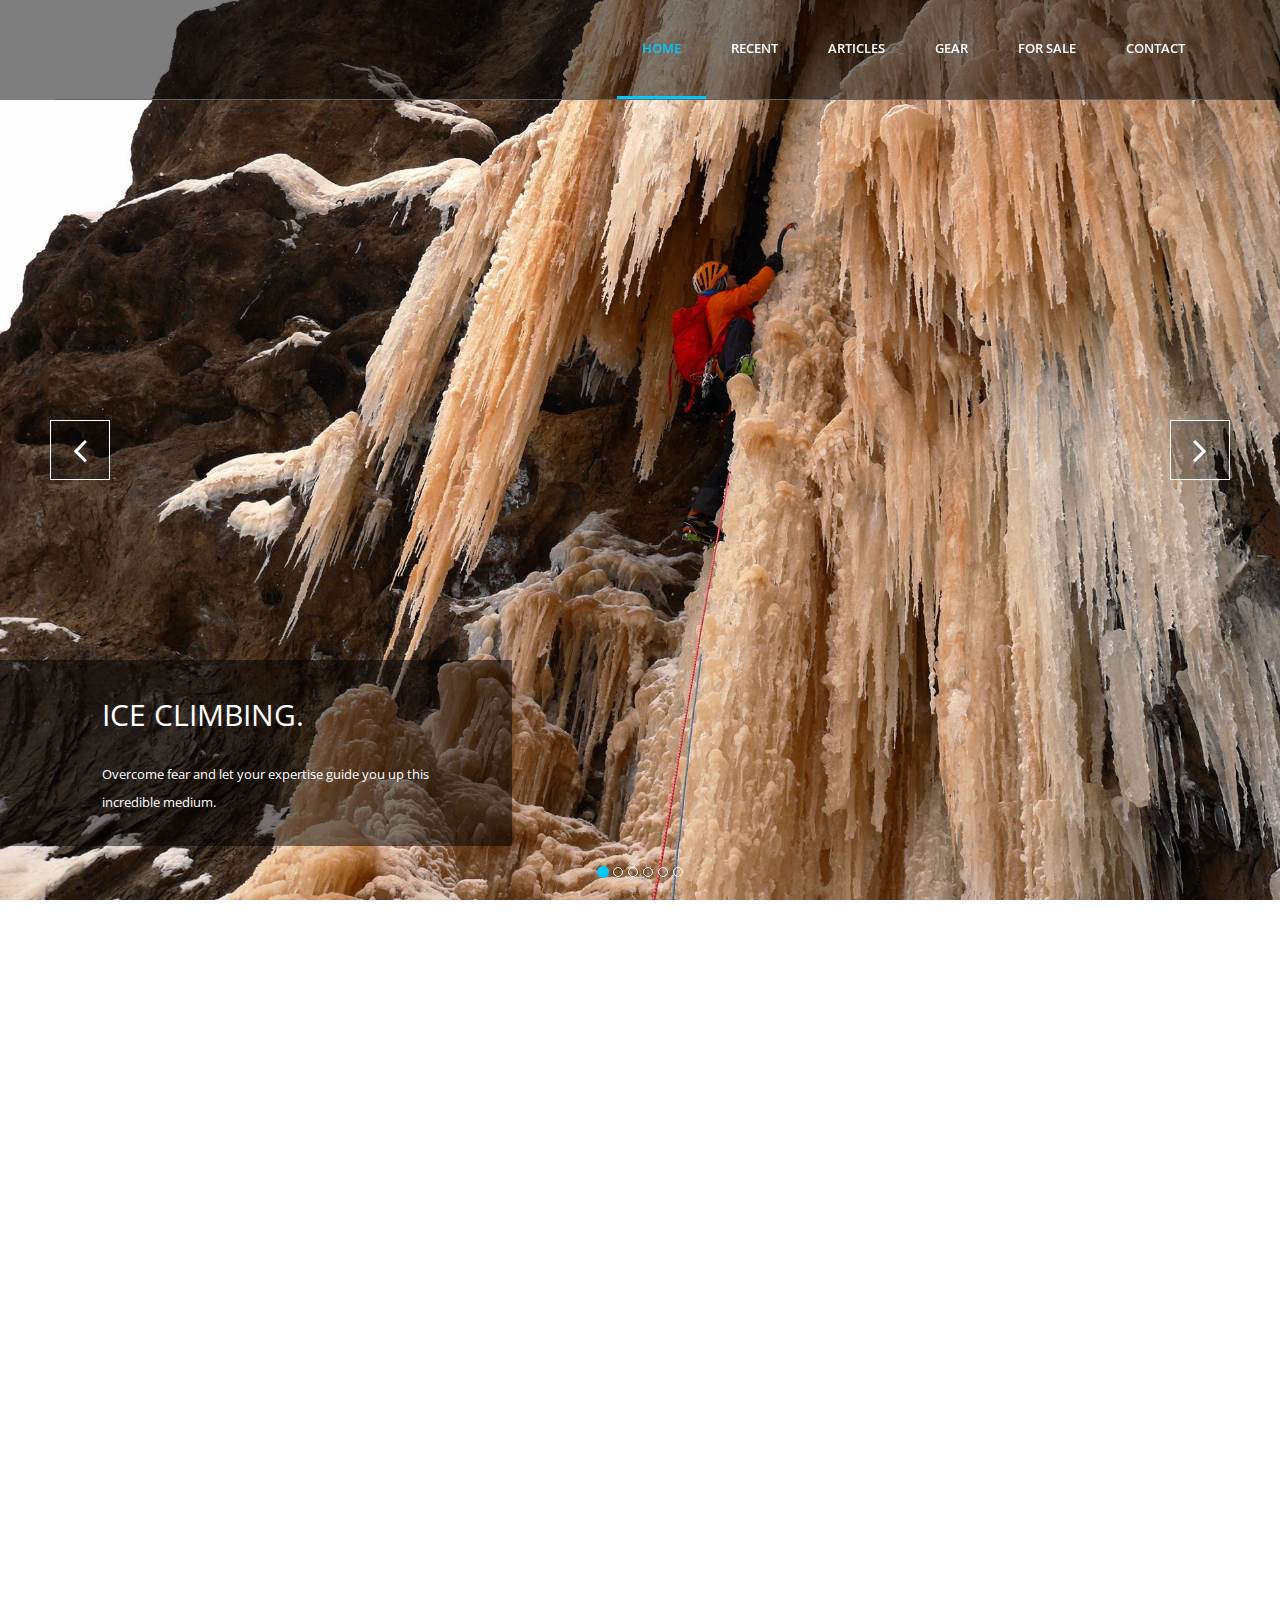
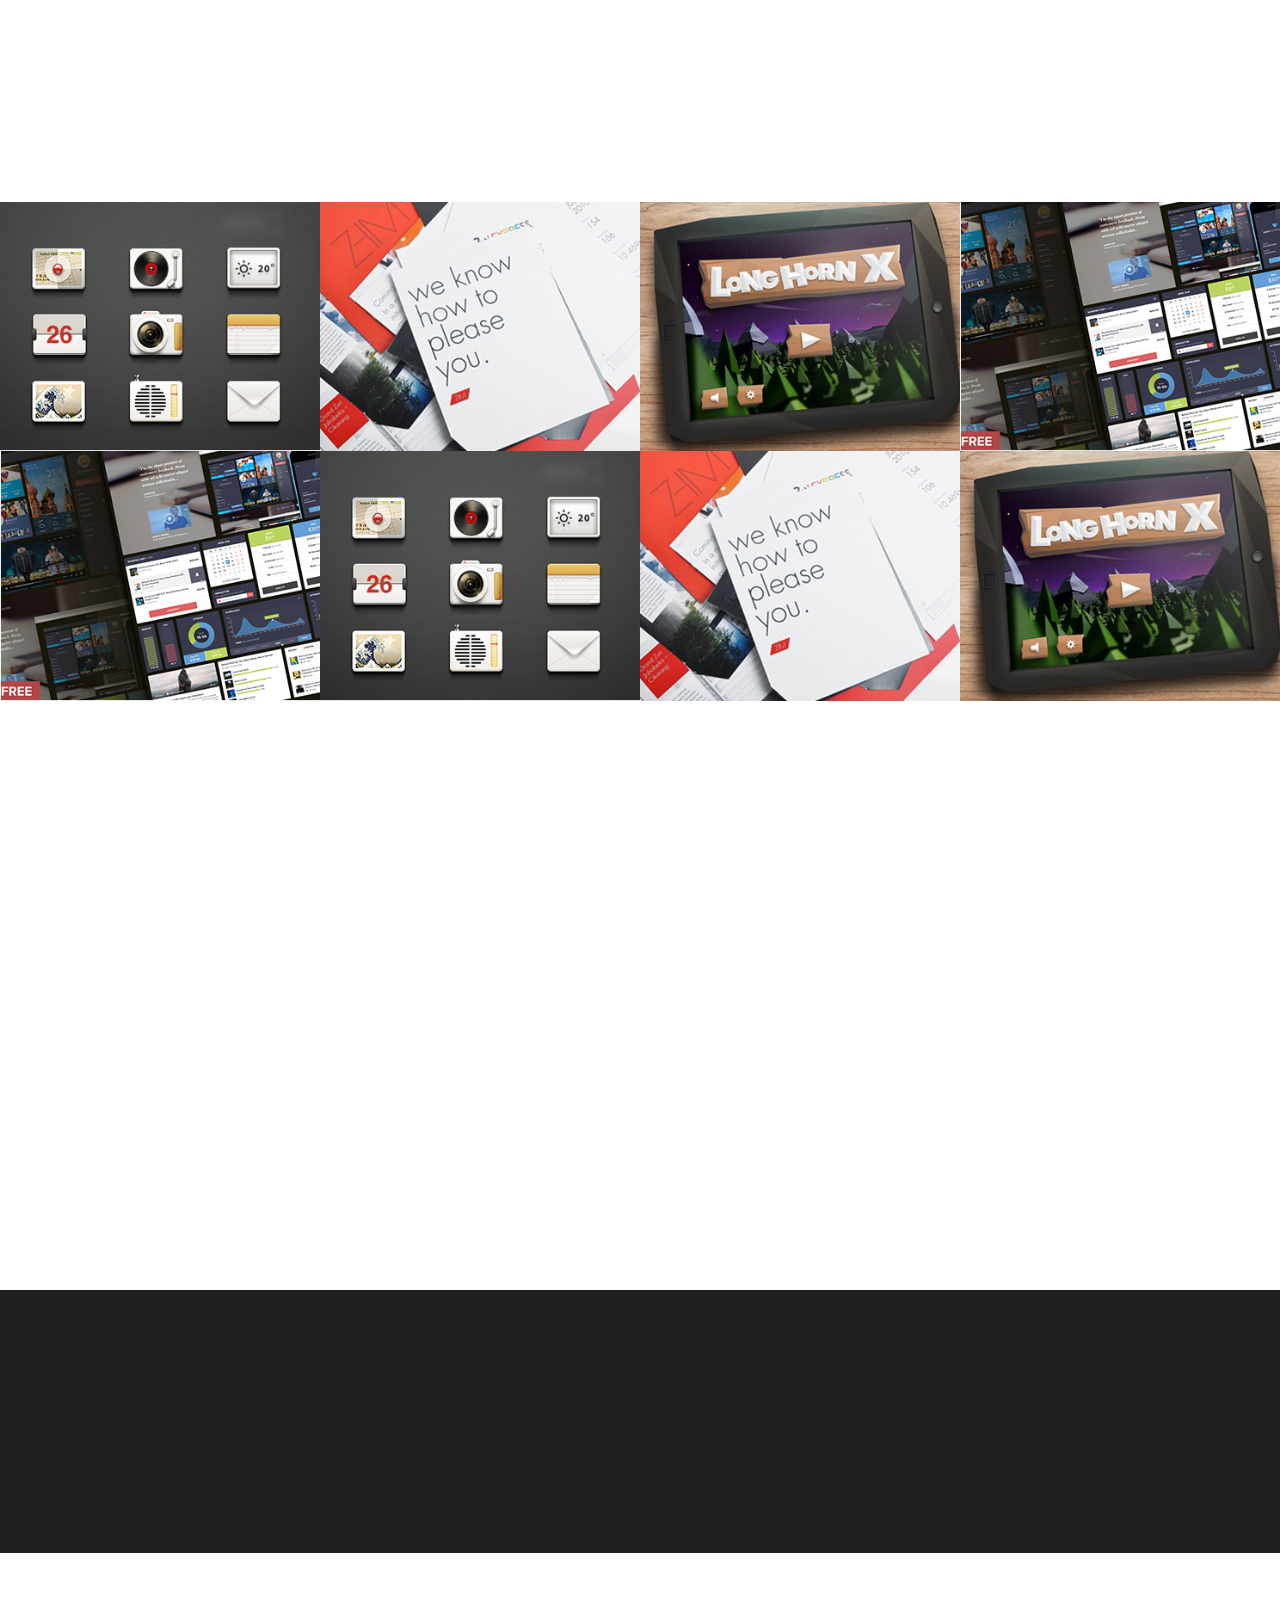
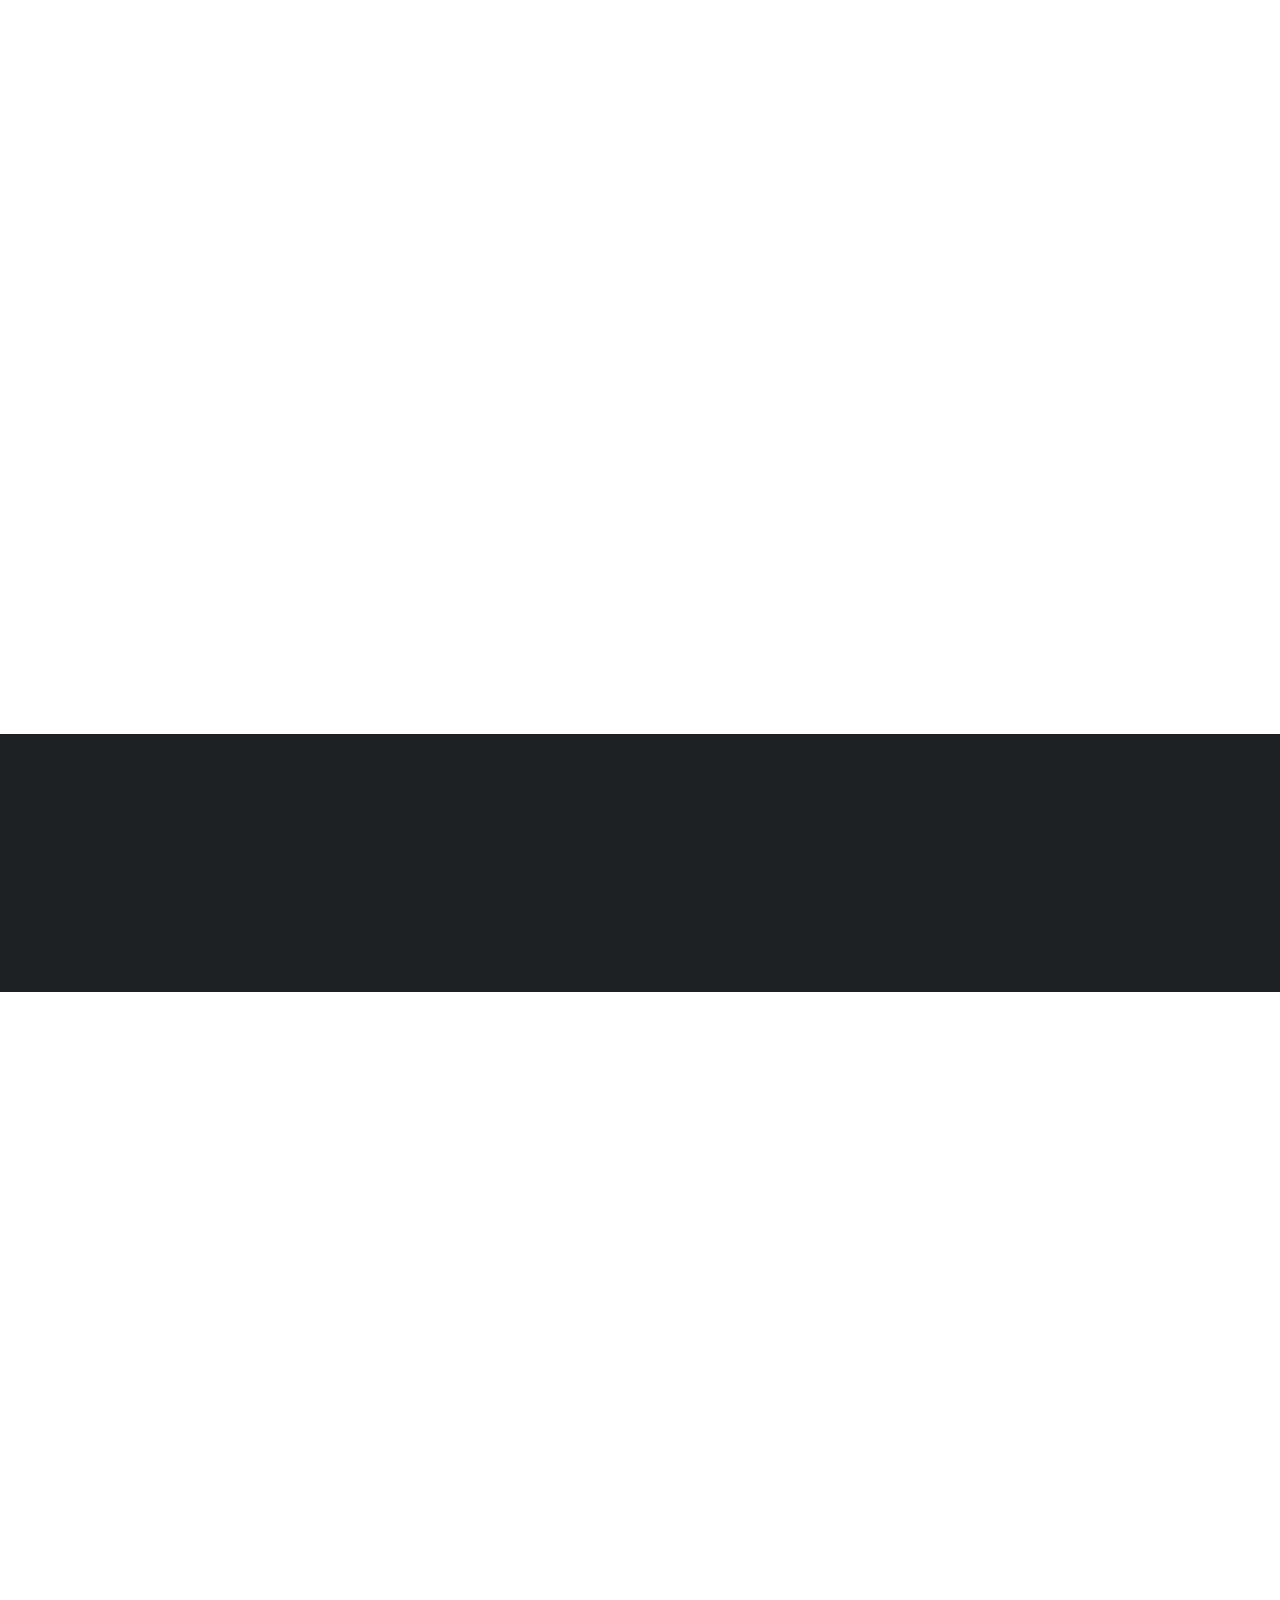
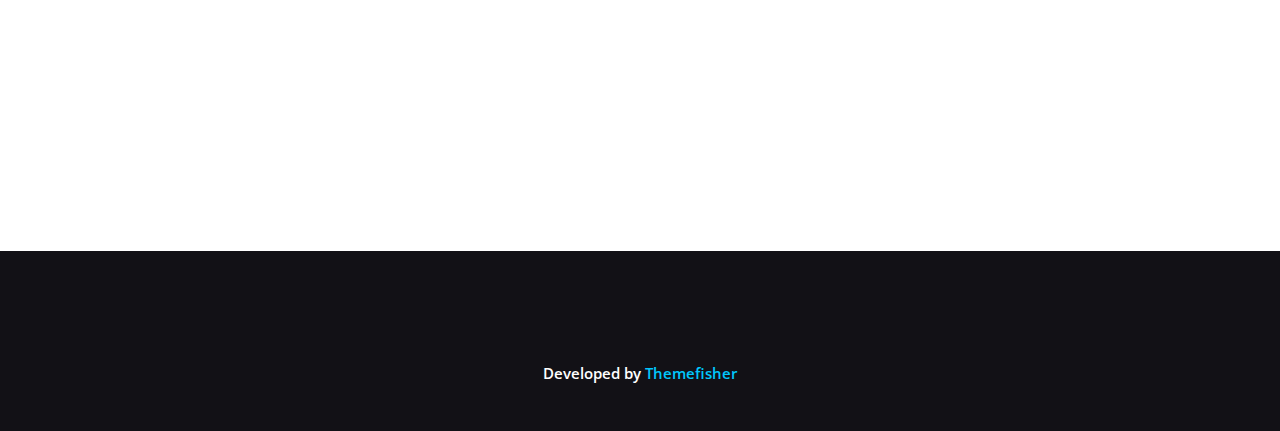
==== index.html @ 26f326ea "mountain range above about" ====
<!DOCTYPE html>
<!--[if lt IE 7]>      <html lang="en" class="no-js lt-ie9 lt-ie8 lt-ie7"> <![endif]-->
<!--[if IE 7]>         <html lang="en" class="no-js lt-ie9 lt-ie8"> <![endif]-->
<!--[if IE 8]>         <html lang="en" class="no-js lt-ie9"> <![endif]-->
<!--[if gt IE 8]><!--> <html lang="en" class="no-js"> <!--<![endif]-->
    <head>
        <!-- Mobile Specific Meta -->
        <meta name="viewport" content="width=device-width, initial-scale=1">
        <!-- Always force latest IE rendering engine -->
        <meta http-equiv="X-UA-Compatible" content="IE=edge">
        <!-- Meta Keyword -->
        <meta name="keywords" content="climbing, ice climbing, drytooling, dry tooling, canadian rockies, janowek, diebsofen, vail, cineplex, haffner, musashi, powerdab, white goods, iron goat, dziura, masson lees, eptigen, kandersteg">
        <!-- meta character set -->
        <meta charset="utf-8">

        <!-- Site Title -->
        <title>JJ</title>
        
        <!--
        Google Fonts
        ============================================= -->
        <link href="http://fonts.googleapis.com/css?family=Open+Sans:400,300,600,700" rel="stylesheet" type="text/css">
		
        <!--
        CSS
        ============================================= -->
        <!-- Fontawesome -->
        <link rel="stylesheet" href="css/font-awesome.min.css">
        <!-- Bootstrap -->
        <link rel="stylesheet" href="css/bootstrap.min.css">
        <!-- Fancybox -->
        <link rel="stylesheet" href="css/jquery.fancybox.css">
        <!-- owl carousel -->
        <link rel="stylesheet" href="css/owl.carousel.css">
        <!-- Animate -->
        <link rel="stylesheet" href="css/animate.css">
        <!-- Main Stylesheet -->
        <link rel="stylesheet" href="css/main.css">
        <!-- Main Responsive -->
        <link rel="stylesheet" href="css/responsive.css">
		
		
		<!-- Modernizer Script for old Browsers -->
        <script src="js/vendor/modernizr-2.6.2.min.js"></script>
		
    </head>
	
    <body>

        <!--
        Fixed Navigation
        ==================================== -->
        <header id="navigation" class="navbar-fixed-top">
            <div class="container">

                <div class="navbar-header">
                    <!-- responsive nav button -->
                    <button type="button" class="navbar-toggle" data-toggle="collapse" data-target=".navbar-collapse">
                        <span class="sr-only">Toggle navigation</span>
                        <span class="icon-bar"></span>
                        <span class="icon-bar"></span>
                        <span class="icon-bar"></span>
                    </button>
                    <!-- /responsive nav button -->

                    </div>

                    <!-- logo --> <!--
                    <h1 class="navbar-brand">
                        <a href="#body">
                    	    JJ's homepage
                        </a>
                    </h1>
                    -->
                    <!-- /logo -->

                    <!-- main nav -->
                    <nav class="collapse navigation navbar-collapse navbar-right" role="navigation">
                        <ul id="nav" class="nav navbar-nav">
                            <li class="current"><a href="#home">Home</a></li>
                            <li><a href="#service">Recent</a></li>
                            <li><a href="#portfolio">Articles</a></li>
                            <li><a href="#about">Gear</a></li>
                            <li><a href="#pricing">For sale</a></li>
                            <li><a href="#contact">Contact</a></li>
                        </ul>
                    </nav>
                    <!-- /main nav -->
                </div>

            </div>
        </header>
        <!--
        End Fixed Navigation
        ==================================== -->


        <!--
        Home Slider
        ==================================== -->
        <section id="home">     
            <div id="home-carousel" class="carousel slide" data-interval="false">
                <ol class="carousel-indicators">
                    <li data-target="#home-carousel" data-slide-to="0" class="active"></li>
                    <li data-target="#home-carousel" data-slide-to="1"></li>
                    <li data-target="#home-carousel" data-slide-to="2"></li>
                    <li data-target="#home-carousel" data-slide-to="3"></li>
                    <li data-target="#home-carousel" data-slide-to="4"></li>
                    <li data-target="#home-carousel" data-slide-to="5"></li>
                </ol>
                <!--/.carousel-indicators-->

                <div class="carousel-inner">
                    <div class="item active" style="background-image: url('img/slider/bg4.jpg')">
                         <div class="carousel-caption">
                            <div class="animated bounceInLeft">
                                <h2>ICE CLIMBING.</h2>
                                <p>Overcome fear and let your expertise guide you up this incredible medium.</p>
                            </div>
                        </div>
                    </div>
                    <div class="item" style="background-image: url('img/slider/bg5.jpg')">
                         <div class="carousel-caption">
                            <div class="animated bounceInLeft">
                                <h2>MIXED CLIMBING.</h2>
                                <p>When pure ice is not enough of a challenge.</p>
                            </div>
                        </div>
                    </div>
                    <div class="item"  style="background-image: url('img/slider/bg1.jpg')" >
                        <div class="carousel-caption">
                            <div class="animated bounceInLeft">
                                <h2>DRYTOOLING.</h2>
                                <p>Overcome physical weakness and climb your hardest.</p>
                            </div>
                        </div>
                    </div>
                    <div class="item" style="background-image: url('img/slider/bg6.jpg')">
                         <div class="carousel-caption">
                            <div class="animated bounceInLeft">
                                <h2>ALPINE.</h2>
                                <p>Overcome fatigue, go fast, go light.</p>
                            </div>
                        </div>
                    </div>
                    <div class="item" style="background-image: url('img/slider/bg2.jpg')">
                        <div class="carousel-caption">
                            <div class="animated bounceInLeft">
                                <h2>NEW ROUTES.</h2>
                                <p>Do what no one else has done before.</p>
                            </div>
                        </div>
                    </div>
                    <div class="item" style="background-image: url('img/slider/bg3.jpg')">
                         <div class="carousel-caption">
                            <div class="animated bounceInLeft">
                                <h2>FREE SOLO.</h2>
                                <p>Free your mind.</p>
                            </div>
                        </div>
                    </div>
                </div>
                <!--/.carousel-inner-->
                <nav id="nav-arrows" class="nav-arrows hidden-xs hidden-sm visible-md visible-lg">
                    <a class="sl-prev hidden-xs" href="#home-carousel" data-slide="prev">
                        <i class="fa fa-angle-left fa-3x"></i>
                    </a>
                    <a class="sl-next" href="#home-carousel" data-slide="next">
                        <i class="fa fa-angle-right fa-3x"></i>
                    </a>
                </nav>

            </div>
        </section>
        <!--
        End #home Slider
        ========================== -->

        
        <!--
        #service
        ========================== -->
        <section id="service">
            <div class="container">
                <div class="row">
                    <div class="col-md-12">
                        <div class="section-title text-center wow fadeInDown">
                            <h2>Recent Updates</h2>
                        </div>
                    </div>
                </div>
                <div class="row">

                    <div class="col-md-6 col-sm-12 wow fadeInLeft">
                        <div class="media">
                            <a href="#" class="pull-left">
                                <img src="img/icons/icon-biner.png" class="media-object" alt="Biner">
                            </a>
                            <div class="media-body">
                                <h3>This page has just been created!</h3>
                                <p>Expect more articles and photos shortly!</p>
                            </div>
                        </div>

                    </div>

                    <div class="col-md-6 col-sm-12 wow fadeInRight" data-wow-delay="0.2s">
                        <div class="media">
                            <a href="#" class="pull-left">
                                <img src="img/icons/icon-offvert.png" alt="Climber">
                            </a>
                            <div class="media-body">
                                <h3>Some other important news</h3>
                                <p>Curabitur arcu erat, accumsan id imperdiet et, porttitor at sem. Mauris blandit aliquet elit, eget tincidunt nibh pulvinar a. Curabitur aliquet quam.</p>
                            </div>
                        </div>
                    </div>

                </div> <!-- end .row -->
            </div> <!-- end .container -->
        </section>
        <!--
        End #service
        ========================== -->

        <!--
        #Portfolio
        ========================== -->
        
        <section id="portfolio">

            <div class="section-title text-center wow fadeInDown">
                <h2>Articles</h2>
                <p>This is my slowly growing article base. Check it out again in a couple of years, it's gonna be awesome!</p>
            </div>
            
            <nav class="project-filter clearfix text-center wow fadeInLeft"  data-wow-delay="0.5s">
                <ul class="list-inline">
                    <li><a href="javascript:;" class="filter" data-filter="all">All</a></li>
                    <li><a href="javascript:;" class="filter" data-filter=".ascents">Ascents</a></li>
                    <li><a href="javascript:;" class="filter" data-filter=".gear">Gear</a></li>
                    <li><a href="javascript:;" class="filter" data-filter=".edu">Educational</a></li>
                    <li><a href="javascript:;" class="filter" data-filter=".other">Other</a></li>
                </ul>
            </nav>

            <div id="projects" class="clearfix">

                <figure class="mix portfolio-item app">
                    <img class="img-responsive" src="img/portfolio/portfolio-1.jpg" alt="Portfolio Item">
                    <a href="img/portfolio/portfolio-1.jpg" title="Title One" rel="portfolio" class="fancybox"><span class="plus"></span></a>
                    <figcaption class="mask">
                        <h3>Awesome Image</h3>
                        <span>Photography</span>
                    </figcaption>
                </figure>

                <figure class="mix portfolio-item photography">
                    <img class="img-responsive" src="img/portfolio/portfolio-2.jpg" alt="Portfolio Item">
                    <a href="img/portfolio/portfolio-2.jpg" title="Title Two" rel="portfolio" class="fancybox"><span class="plus"></span></a>
                    <figcaption class="mask">
                        <h3>Awesome Image</h3>
                        <span>Photography</span>
                    </figcaption>
                </figure>

                <figure class="mix portfolio-item web">
                    <img class="img-responsive" src="img/portfolio/portfolio-3.jpg" alt="Portfolio Item">
                    <a href="img/portfolio/portfolio-3.jpg" title="Title Three" rel="portfolio" class="fancybox"><span class="plus"></span></a>
                    <figcaption class="mask">
                        <h3>Awesome Image</h3>
                        <span>Photography</span>
                    </figcaption>
                </figure>

                <figure class="mix portfolio-item print">
                    <img class="img-responsive" src="img/portfolio/portfolio-4.jpg" alt="Portfolio Item">
                    <a href="img/portfolio/portfolio-4.jpg" title="Title Four" rel="portfolio" class="fancybox"><span class="plus"></span></a>
                    <figcaption class="mask">
                        <h3>Awesome Image</h3>
                        <span>Photography</span>
                    </figcaption>
                </figure>

                <figure class="mix portfolio-item app">
                    <img class="img-responsive" src="img/portfolio/portfolio-4.jpg" alt="Portfolio Item">
                    <a href="img/portfolio/portfolio-4.jpg" title="Title Five" rel="portfolio" class="fancybox"><span class="plus"></span></a>
                    <figcaption class="mask">
                        <h3>Awesome Image</h3>
                        <span>Photography</span>
                    </figcaption>
                </figure>

                <figure class="mix portfolio-item photography">
                    <img class="img-responsive" src="img/portfolio/portfolio-1.jpg" alt="Portfolio Item">
                    <a href="img/portfolio/portfolio-1.jpg" title="Title Six" rel="portfolio" class="fancybox"><span class="plus"></span></a>
                    <figcaption class="mask">
                        <h3>Awesome Image</h3>
                        <span>Photography</span>
                    </figcaption>
                </figure>

                <figure class="mix portfolio-item web app">
                    <img class="img-responsive" src="img/portfolio/portfolio-2.jpg" alt="Portfolio Item">
                    <a href="img/portfolio/portfolio-2.jpg" title="Title Seven" rel="portfolio" class="fancybox"><span class="plus"></span></a>
                    <figcaption class="mask">
                        <h3>Awesome Image</h3>
                        <span>Photography</span>
                    </figcaption>
                </figure>

                <figure class="mix portfolio-item print web">
                    <img class="img-responsive" src="img/portfolio/portfolio-3.jpg" alt="Portfolio Item">
                    <a href="img/portfolio/portfolio-3.jpg" title="Title Eight" rel="portfolio" class="fancybox"><span class="plus"></span></a>
                    <figcaption class="mask">
                        <h3>Awesome Image</h3>
                        <span>Photography</span>
                    </figcaption>
                </figure>

            </div> <!-- end #projects -->

        </section>
        <!--
        End #Portfolio
        ========================== -->

        <!--
        #about
        ========================== -->
        <section id="about">
            <div class="container">
                <div class="row">

                    <div class="section-title text-center wow fadeInUp">
                        <h2>About Me</h2>
                        <p>This is some text about how awesome I am. </p>
                    </div>
                    
                    <div class="about-us text-center wow fadeInDown">
                        <img src="img/about.png" alt="About Us" class="img-responsive">
                    </div>
                </div>
            </div>
        </section>
        <!--
        End #about
        ========================== -->

        <!--
        #quotes
        ========================== -->
        <section id="quotes">
            <div class="container">
                <div class="row wow zoomIn">
                    <div class="col-lg-12">
                        <div class="call-to-action text-center">
                            <p>“This is some very smart quote, very smart quote.”</p>
                            <span>Donald Trump</span>
                        </div>
                    </div>
                </div>
            </div>
        </section>
        <!--
        End #quotes
        ========================== -->

        <!--
        #pricing
        ========================== -->
        <section id="pricing">
            <div class="container">
                <div class="row">

                    <div class="section-title text-center wow fadeInUp">
                        <h2>For sale</h2>    
                        <p>A bunch of climbing gear I might want to get rid of.</p>
                    </div>

                    <div class="col-md-3 col-sm-6 col-xs-12 wow fadeInUp">
                        <div class="pricing-table text-center">
                            <div class="price">
                                <span class="plan">Grivel Quantum RAce</span>
                                <span class="value"><small>$</small><strong>300</strong></span>
                            </div>
                            <ul class="text-center">
                                <li>Not a bad tool at all</li>
                            </ul>
                            <a href="#" class="btn btn-price">Buy Now</a>
                        </div>
                    </div>

                    <div class="col-md-3 col-sm-6 col-xs-12 wow fadeInUp" data-wow-delay="0.3s">
                        <div class="pricing-table text-center">
                            <div class="price">
                                <span class="plan">TLT 5</span>
                                <span class="value"><small>$</small><strong>200</strong></span>
                            </div>
                            <ul class="text-center">
                                <li>Quite bad actually, but almost new</li>
                            </ul>
                            <a href="#" class="btn btn-price">Buy Now</a>
                        </div>
                    </div>

                    <div class="col-md-3 col-sm-6 col-xs-12 wow fadeInUp" data-wow-delay="0.6s">
                        <div class="pricing-table text-center">
                            <div class="price">
                                <span class="plan">Old Scarpa fruitboots</span>
                                <span class="value"><small>$</small><strong>250</strong></span>
                            </div>
                            <ul class="text-center">
                                <li>With Grivel Crampons</li>
                                <li>Good as new!</li>
                            </ul>
                            <a href="#" class="btn btn-price">Buy Now</a>
                        </div>
                    </div>

                    <div class="col-md-3 col-sm-6 col-xs-12 wow fadeInUp" data-wow-delay="0.9s">
                        <div class="pricing-table text-center">
                            <div class="price">
                                <span class="plan">Arcteryx Gamma MX</span>
                                <span class="value"><small>$</small><strong>150</strong></span>
                            </div>
                            <ul class="text-center">
                                <li>Green</li>
                                <li>Durable</li>
                            </ul>
                            <a href="#" class="btn btn-price">Buy Now</a>
                        </div>
                    </div>
                </div>
            </div>
        </section>
        <!--
        End #pricing
        ========================== -->


        <!--
        #subscribe
        ========================== -->
        <section id="subscribe">
            <div class="container">
                <div class="row">

                    <div class="col-md-7 wow fadeInLeft">
                        <form action="#" method="post" class="subscription-form">
                            <i class="fa fa-envelope-o fa-lg"></i>
                            <input type="email" name="subscribe" class="subscribe" placeholder="YOUR MAIL" required="">
                            <input type="submit" value="SUBSCRIBE" id="mail-submit">
                        </form>
                    </div>

                    <div class="col-md-4 text-left wow fadeInRight">
                        <p>Click this button and you'll receive spam until the end of your life.</p>
                    </div>
                </div>
            </div>
        </section>
        <!--
        End #subscribe
        ========================== -->


        <!--
        #contact
        ========================== -->
        <section id="contact">
            <div class="container">
                <div class="row">

                    <div class="section-title text-center wow fadeInDown">
                        <h2>Contact Me</h2>
                        <p>No idea why you'd want to do that.</p>
                    </div>
                    
                    <div class="col-md-8 col-sm-9 wow fadeInLeft">
                        <div class="contact-form clearfix">
                            <form action="index.html" method="post">
                                <div class="input-field">
                                    <input type="text" class="form-control" name="name" placeholder="Your Name" required="">
                                </div>
                                <div class="input-field">
                                    <input type="email" class="form-control" name="email" placeholder="Your Email" required="">
                                </div>
                                <div class="input-field message">
                                    <textarea name="message" class="form-control" placeholder="Your Message" required=""></textarea>
                                </div>
                                <input type="submit" class="btn btn-blue pull-right" value="SEND MESSAGE" id="msg-submit">
                            </form>
                        </div> <!-- end .contact-form -->
                    </div> <!-- .col-md-8 -->

                    <div class="col-md-4 col-sm-3 wow fadeInRight">
                        <div class="contact-details">
                            <span>GET IN TOUCH</span>
                            <p>+00 123.456.789 <br> <br> +00 123.456.789</p>
                        </div> <!-- end .contact-details -->

                        <div class="contact-details">
                            <span>GET IN TOUCH</span>
                            <p>+00 123.456.789 <br> <br> +00 123.456.789</p>
                        </div> <!-- end .contact-details -->
                    </div> <!-- .col-md-4 -->

                </div>
            </div>
        </section>
        <!--
        End #contact
        ========================== -->

        <!--
        #footer
        ========================== -->
        <footer id="footer" class="text-center">
            <div class="container">
                <div class="row">
                    <div class="col-lg-12">
                        <div class="copyright">
                            <p>Developed by <a target="_blank" href="http://www.themefisher.com">Themefisher</a></p>
                        </div>

                    </div>
                </div>
            </div>
        </footer>
        <!--
        End #footer
        ========================== -->


        <!--
        JavaScripts
        ========================== -->
        
        <!-- main jQuery -->
        <script src="js/vendor/jquery-1.11.1.min.js"></script>
        <!-- Bootstrap -->
        <script src="js/bootstrap.min.js"></script>
        <!-- jquery.nav -->
        <script src="js/jquery.nav.js"></script>
        <!-- Portfolio Filtering -->
        <script src="js/jquery.mixitup.min.js"></script>
        <!-- Fancybox -->
        <script src="js/jquery.fancybox.pack.js"></script>
        <!-- Parallax sections -->
        <script src="js/jquery.parallax-1.1.3.js"></script>
        <!-- jQuery Appear -->
        <script src="js/jquery.appear.js"></script>
        <!-- countTo -->
        <script src="js/jquery-countTo.js"></script>
        <!-- owl carousel -->
        <script src="js/owl.carousel.min.js"></script>
        <!-- WOW script -->
        <script src="js/wow.min.js"></script>
        <!-- theme custom scripts -->
        <script src="js/main.js"></script>
    </body>
</html>
---- css/main.css ----
/******************************************************************
Theme Name  : Kasper One Page Bootstrap 3 HTML5 Template
Theme URI   : http://demo.morsheds.com/html/kasper/
Author URI  : http://www.morsheds.com
Version     : 1.0
License     : GPL
******************************************************************/

/* =================================== */
/*	Basic Style 
/* =================================== */

body {
    background-color: #fff;
    font-family: 'Open Sans', sans-serif;
    line-height: 1;
	font-size: 13px;
    color: #a8a8a8;
}

ol, ul {
    margin: 0;
    padding: 0;
    list-style: none;
}

figure, p {
    margin: 0;
}

a {
    -webkit-transition: all .3s ease-in 0s;
       -moz-transition: all .3s ease-in 0s;
        -ms-transition: all .3s ease-in 0s;
         -o-transition: all .3s ease-in 0s;
            transition: all .3s ease-in 0s;
}

iframe {
    border: 0;
}

a, a:focus, a:hover {
    text-decoration: none;
    outline: 0;
}

a:focus, a:hover {
    color: inherit;
}

h1, h2, h3,
h4, h5, h6 {
    font-family: 'Open Sans', sans-serif;
	font-weight: normal;
	margin: 0;
}

.clear:before,
.clear:after {
    content: " ";
    display: table;
}
 
.clear:after {
   clear: both;
}
 
.clear {
   *zoom: 1;
}

body > section {
    padding: 100px 0;
}

.section-title {
  margin: 0 auto 85px;
  width: 420px;
}

.section-title h2 {
  color: #1f2021;
  font-size: 30px;
  position: relative;
  margin-bottom: 25px;
  padding-bottom: 27px;
  text-transform: uppercase;
}

.section-title h2:before {
  border-bottom: 1px solid #1f2021;
  bottom: 0;
  content: "";
  left: 50%;
  margin-left: -50px;
  position: absolute;
  width: 100px;
}

.section-title h2:after {
background: none repeat scroll 0 0 #fff;
border: 1px solid #1F2021;
border-radius: 25px;
bottom: -6px;
content: "";
height: 11px;
left: 50%;
margin-left: -5.5px;
position: absolute;
width: 11px;
}

.section-title p {
    line-height: 25px;
    font-weight: 300;
    font-size: 13px;
}

.btn {
    border-radius: 0;
}

.btn:hover,
.btn:focus {
    outline: 0;
}

.btn-blue {
  background-color: #00c7fc;
  color: #fff;
  font-size: 16px;
  line-height: 24px;
  padding: 10px 35px;
}

.kill-margin {
    margin: 0 !important;
}

/*************************
*******Navigation******
**************************/
.navbar-fixed-top {
    background-color: rgba(0,0,0,0.5);
}

#navigation,
.navbar-brand,
.navbar-toggle,
.navbar-nav > li > a,
.search-form > #search-sub {
  -webkit-transition: all 0.6s ease;
     -moz-transition: all 0.6s ease;
      -ms-transition: all 0.6s ease;
       -o-transition: all 0.6s ease;
          transition: all 0.6s ease;
}

.animated-nav .navbar-brand {
  padding: 15px 0;
}

.animated-nav .navigation .navbar-nav > li > a {
  padding: 23px 25px;
}

#navigation > .container {
  border-bottom: 1px solid #636364;
}

.animated-nav#navigation > .container {
  border-bottom: none;
}

.navbar-brand {
  height: inherit;
  padding: 30px 0;
}

.navbar-brand a {
  display: block;
}

.navigation .navbar-nav > li > a {
  color: #fff;
  font-size: 13px;
  font-weight: 600;
  padding: 38px 25px;
  text-transform: uppercase;
}

.navigation .navbar-nav > li.current > a {
  color: #00C7FC;
  border-bottom: 3px solid #00C7FC;
}

.animated-nav .navigation .navbar-nav > li.current > a {
  color: #fff;
  border-bottom: 1px solid #fff;
}

.navigation .navbar-nav > li > a:focus,
.navigation .navbar-nav > li > a:hover {
  background-color: #000; 
}

.search-form {
  position: relative;
}

.search-form > #search {
  width: 100%;
}

.search-form > #search {
  background-color: transparent;
  height: 40px;
    border: 0 ;
  margin-top: 28px;
  width: 100%;
}

.search-form > #search-sub {
  background: url("../img/icons/search.png") no-repeat scroll 0 0 transparent;
  border: 0 ;
  bottom: 11px;
  height: 15px;
  position: absolute;
  right: 8px;
  padding: 0;
  text-indent: -9999em;
  width: 15px;
}

.animated-nav .search-form > #search-sub {
    bottom: 22px;
}

/*************************
*******Main Slider******
**************************/


#home{
  padding: 0;
  overflow: hidden;
}

#home-carousel .carousel-inner .item {
  background-size:cover;
}

#home-carousel .slider-content {
  height: 100%;
}

#home-carousel .carousel-caption {
  left: 0;
  top: 0;
  z-index: 11;
  text-align: left;
}

.carousel-caption > div {
/*  background-color: rgba(10,61,78,0.8);*/
  background-color: rgba(0,0,0,0.5);
  padding: 30px 40px 30px 10%;
  position: absolute;
  top: 75%;
  width: 50%;
}

#home-carousel .carousel-inner h2 {
  color: #ffffff;
  font-size: 30px;
  line-height: 50px;
  margin-bottom: 20px;
  text-shadow: none;
  text-transform: uppercase;
}

#home-carousel .carousel-inner p {
  color: #FFFFFF;
  line-height: 28px;
  font-size: 13px;
  margin-top: 0;
  text-shadow:none;
}

#nav-arrows > a {
  border: 1px solid #fff;
  color: #fff;
  background-color: rgba(0,0,0,0.2);
  display: block;
  height: 60px;
  line-height: 76px;
  position: absolute;
  text-align: center;
  top: 50%;
  width: 60px;
  z-index: 20;
  margin-top: -30px;

    -webkit-transition: all 0.3s ease 0s;
       -moz-transition: all 0.3s ease 0s;
        -ms-transition: all 0.3s ease 0s;
         -o-transition: all 0.3s ease 0s;
            transition: all 0.3s ease 0s;
}

#nav-arrows > a.sl-prev {
    left: 50px;
}

#nav-arrows > a:hover {
    background-color: rgba(0,0,0,0.7);
    border-color: #FFFFFF;
}

#nav-arrows > a.sl-next {
    right: 50px;
}

.carousel-indicators .active {
  background-color: #00c7fc;
  border: 0;
}


/*============================================================
    Services
============================================================*/

#service .media > .pull-left{
    margin-right: 50px;
}

#service .media .media-body h3{
    color: #00C7FC;
    font-weight: 400;
    font-size: 20px;
    margin-bottom: 15px;
}

#service .media .media-body p{
    color: #A8A8A8;
    font-size: 13px;
    line-height: 24px;
}

#service .media{
    padding-bottom: 50px;
    padding-left: 20px;
}




.service-item {
    margin-bottom: 70px;
}

.service-icon {
  float: left;
  margin-top: 8px;
}

.service-desc {
    margin-left: 115px;
}

.service-item h3 {
  color: #00c7fc;
  font-size: 20px;
  margin-bottom: 28px;
}

.service-item p {
  line-height: 24px;
}


/*============================================================
    Service Bottom
============================================================*/

#service-bottom {
  background-color: #1f2021;
  padding-bottom: 0;
  position: relative;
}

.mobile-device {
  position: relative;
}

.mobile-device img {
  float: left;
  position: relative;
}

.mobile-device .black {
  left: 98px;
  z-index: 2;
}

.mobile-device .white {
  bottom: -62px;
  z-index: 1;
}

.service-features {
  background-color: #0f748f;
  color: #fff;
  height: 335px;
  padding: 50px 0 50px 65px;
  position: absolute;
  right: 0;
  top: 18%;
  width: 45%;
}

.service-features h3 {
  margin-bottom: 60px;
  text-transform: uppercase;
}

.service-features ul li {
  background: url("../img/icons/list-bg.png") no-repeat scroll 0 13px transparent;
  font-size: 16px;
  line-height: 36px;
  padding-left: 50px;
}


/*============================================================
    Portfolio
============================================================*/

#projects {
    width: 100%;
}

.project-filter {
  margin-bottom: 40px;
}

.project-filter ul li {
  padding: 0;
}

.project-filter ul li a {
  color: #000;
  display: block;
  line-height: 18px;
  padding: 10px 20px;
  text-transform: uppercase;
}

.project-filter ul li a:hover,
.project-filter ul li a.active {
    background-color: #00C7FC;
    color: #fff;
}

.mix {
    display: none;
}

.portfolio-item {
    position: relative;
    float: left;
    overflow: hidden;
    width: 25%;
}

.plus {
  background: url("../img/icons/plus.png") no-repeat scroll center center #0faed9;
  border-radius: 50%;
  display: block;
  height: 80px;
  left: 50%;
  margin: -40px 0 0 -40px;
  position: absolute;
  top: -41px;
  width: 80px;
    
    -webkit-transition: 0.3s ease-out 0s;
       -moz-transition: 0.3s ease-out 0s;
        -ms-transition: 0.3s ease-out 0s;
         -o-transition: 0.3s ease-out 0s;
            transition: 0.3s ease-out 0s;
}

figcaption.mask {
  background-color: #fff;
  bottom: -101px;
  left: 0;
  padding: 30px 0 30px 30px;
  position: absolute;
  width: 100%;
    
    -webkit-transition: 0.3s ease-out 0s;
       -moz-transition: 0.3s ease-out 0s;
        -ms-transition: 0.3s ease-out 0s;
         -o-transition: 0.3s ease-out 0s;
            transition: 0.3s ease-out 0s;
}

.portfolio-item:hover figcaption.mask {
    bottom: 0;
}

.portfolio-item:hover .plus {
    top: 30%;
}

figcaption.mask h3 {
  color: #1f2021;
  font-size: 20px;
  line-height: 28px;
}

figcaption.mask span {
  color: #0FAED9;
}


/*============================================================
    About Us
============================================================*/

#about {
    padding-bottom: 0;
}

.about-us img {
  margin: 0 auto;
}

/* Counter section */

#count {
  background-color: #121116;
  padding-bottom: 90px;
}

.counter-section {
  background-color: #096c89;
  padding: 25px 0 40px;
}

.fact-item {
  color: #fff;
}

.fact-icon {
  position: relative;
  width: 50px; 
  height: 28.87px;
  background-color: #1F2021;
  margin: 14.43px auto;
}

.fact-icon:before,
.fact-icon:after {
  content: "";
  position: absolute;
  width: 0;
  left: 0;
  border-left: 25px solid transparent;
  border-right: 25px solid transparent;
}

.fact-icon:before {
  bottom: 100%;
  border-bottom: 14.43px solid #1F2021;
}

.fact-icon:after {
  top: 100%;
  width: 0;
  border-top: 14.43px solid #1F2021;
}

.fact-icon > i {
  line-height: 27px;
}

.fact-item span {
  display: block;
  font-size: 50px;
  line-height: 42px;
  font-weight: 700;
  margin: 28px 0 20px;
}

.fact-item p {
  font-weight: 300;
}


/*============================================================
    About Us
============================================================*/

.subtitle {
  margin: 0 auto;
  width: 95%;
}

.subtitle h3 {
  color: #1f2021;
  margin-bottom: 30px;
  text-transform: uppercase;
}

.subtitle p {
  line-height: 25px;
  margin-bottom: 65px;
}

.tst-single {
  margin-bottom: 40px;
}

.tst-single img {
  max-width: 100px;
  float: left;
}

.tst-content {
  border-bottom: 1px solid #a9a9a9;
  margin: 10px 0 0 160px;
  padding-bottom: 25px;
}

.tst-content p {
  color: #1f2021;
  line-height: 25px;
}

.tst-content span {
  float: right;
  font-style: italic;
  margin-right: 5px;
}

/* carousel navigation */

.owl-pagination {
  text-align: center;
}

.owl-controls .owl-page {
  cursor: pointer;
  display: inline-block;
}

.owl-controls .owl-page span {
  background-color: #fff;
  border-radius: 20px;
  border: 1px solid #ACACAC;
  display: block;
  height: 12px;
  margin: 5px 4px;
  width: 12px;
}

.owl-controls .owl-page.active span,
.owl-controls .owl-page:hover span {
  background-color: #00C7FC;
  border-color: #00C7FC;
}


/* progress bars */

.progress-bars > span {
  color: #1f2021;
  line-height: 24px;
  text-transform: uppercase;
}

.progress {
  background-color: #dbdbdb;
  border-radius: 0;
  box-shadow: none;
  height: 25px;
  margin-bottom: 25px;
}

.progress .bar {
  width: 0;
  height: 25px;
  background-color: #00C7FC;

  -webkit-transition: width 0.6s ease;
     -moz-transition: width 0.6s ease;
      -ms-transition: width 0.6s ease;
       -o-transition: width 0.6s ease;
          transition: width 0.6s ease;
}


.progress .bar small { color:#fafafa; font-size:12px; }

.progress.active .bar {
  -webkit-animation: progress-bar-stripes 2s linear infinite;
     -moz-animation: progress-bar-stripes 2s linear infinite;
      -ms-animation: progress-bar-stripes 2s linear infinite;
       -o-animation: progress-bar-stripes 2s linear infinite;
          animation: progress-bar-stripes 2s linear infinite;
}

.progress-success .bar, .progress-green .bar {
  background-color: #00C7FC;

}



/*=================================
    Quotes
===================================*/

#quotes {
    background-color: #1F2021;
}

.call-to-action {
    color: #fff;
    font-weight: 600;
}

.call-to-action p {
    font-size: 25px;
    line-height: 35px;
    margin-bottom: 15px;
}



/*============================================================
    Pricing
============================================================*/

.pricing-table {
  color: #1f2021;
  font-size: 16px;
  line-height: 24px;
}

.pricing-table .price {
  border-top: 1px solid #00c7fc;
  padding: 35px 0 45px;
}

.pricing-table .plan {
  display: block;
  text-transform: uppercase;
}

.pricing-table .value {
  font-size: 13px;
  font-weight: 600;
}

.pricing-table .value > small {
  font-size: 20.33px;
  margin-right: 15px;
  position: relative;
  top: -27px;
}

.pricing-table .value > strong {
  font-size: 59.48px;
  margin-right: 10px;
  line-height: 69.22px;
}

.pricing-table ul {
  border-bottom: 1px solid #00c7fc;
  border-top: 1px solid #00c7fc;
}

.pricing-table ul li {
  margin: 20px 0;
  padding-bottom: 20px;
  position: relative;
}

.pricing-table ul li:after {
  border-bottom: 1px solid #00c7fc;
  bottom: 0;
  content: "";
  display: block;
  left: 50%;
  margin-left: -65px;
  position: absolute;
  width: 130px;
}

.pricing-table ul li:last-child:after {
  border-bottom: none;
}

.pricing-table ul li:last-child {
  margin-bottom: 0;
}

.btn-price {
  border: 1px solid #00c7fc;
  color: #1f2021;
  margin-top: 40px;
  padding: 10px 30px;
}

.special-plan {
    margin-top: 100px;
}

.special-plan p {
    font-size: 20px;
    margin-bottom: 35px;
    color: #1f2021;
}


/*============================================================
    Media Queries
============================================================*/

#subscribe {
  background-color: #1f2021;
  color: #fff;
  line-height: 24px;
}

.subscription-form {
  color: #fff;
  position: relative;
}

.subscription-form i {
  left: 21px;
  position: absolute;
  top: 22px;
}

.subscription-form .subscribe {
  background-color: transparent;
  border: 1px solid #fff;
  color: #fff;
  height: 58px;
  text-indent: 60px;
  width: 100%;
}

.subscription-form #mail-submit {
  background-color: #00c7fc;
  border: 0 none;
  color: #fff;
  padding: 16px 35px;
  position: absolute;
  right: 1px;
  top: 1px;
}


/*============================================================
    Contact Us
============================================================*/

.contact-form .input-field {
  margin-bottom: 30px;
}

.contact-form .form-control {
  border: 1px solid #dbdbdb;
  padding: 20px;
  border-radius: 0;
  height: 58px;
  box-shadow: none;
}

.contact-form .message .form-control {
  height: 198px;
}

.contact-form .form-control::-moz-placeholder {
  color: #1f2021;
}

.contact-form #msg-submit {
  font-size: 13px;
  padding: 17px 50px;
}

.contact-details {
  margin-bottom: 90px;
}

.contact-details > span {
  color: #1f2021;
  display: block;
  margin-bottom: 35px;
}



/*============================================================
    Footer
============================================================*/

#footer {
    background-color: #121116;
    padding: 115px 0 35px;
}

.footer-logo {
    margin-bottom: 45px;
}

.footer-social {
    margin-bottom: 85px;
}

.footer-social h3 {
    font-size: 20px;
    color: #fff;
    text-transform: uppercase;
    margin-bottom: 20px;
    padding-bottom: 20px;
    position: relative;
}

.footer-social h3:after {
  border-bottom: 1px solid #fff;
  bottom: 0;
  content: "";
  display: block;
  left: 50%;
  margin-left: -115px;
  position: absolute;
  width: 230px;
}

.footer-social ul li a {
  color: #fff;
  display: block;
  margin: 0 8px;
}

.footer-social ul li a:hover {
  color: #00C7FC;
}

.copyright {
    font-size: 15px;
    font-weight: 600;
    color: #fff;
}

.copyright a {
    color: #00C7FC;
}

.copyright a:hover {
    color: #fff;
}

.copyright p {

}

.copyright p:first-child {
    margin-bottom: 15px;
}
---- css/responsive.css ----
/*    Default Layout: 992px. 
    Gutters: 24px.
    Outer margins: 48px.
    Leftover space for scrollbars @1024px: 32px.
-------------------------------------------------------------------------------
cols    1     2      3      4      5      6      7      8      9      10
px      68    160    252    344    436    528    620    712    804    896    */

@media (max-width: 767px) {



}



/*    Tablet Layout: 768px.
    Gutters: 24px.
    Outer margins: 28px.
    Inherits styles from: Default Layout.
-----------------------------------------------------------------
cols    1     2      3      4      5      6      7      8
px      68    160    252    344    436    528    620    712    */

@media only screen and (min-width: 768px) and (max-width: 991px) {


.navigation .navbar-nav > li > a{
  padding: 38px 20px;
}

.animated-nav .navigation .navbar-nav > li > a{
  padding: 30px 20px;
}

#service .media{
  padding-left: 0;
}

.mobile-device .black{
  left: 0px;
}

.mobile-device .white{
  left: -98px;
}

figcaption.mask{
  padding: 10px;
}

figcaption.mask h3{
  font-size: 15px;
}

figcaption.mask span{
  font-size: 12px;
}

.plus{
    height: 30%;
    width: 30%;
    margin-left: -15%;
}

.portfolio-item:hover .plus{
  top: 40%;
}

.fact-item{
  padding-bottom: 30px;
}

.subtitle{
  padding-top: 50px;
}

.pricing-table{
  padding-bottom: 50px;
}

figure, p{
  padding-top: 30px;
}


  
 
}



/*    Mobile Layout: 320px.
    Gutters: 24px.
    Outer margins: 34px.
    Inherits styles from: Default Layout.
---------------------------------------------
cols    1     2      3
px      68    160    252    */

@media only screen and (max-width: 767px) {



.navbar-toggle {
  border: 1px solid rgba(15, 116, 143, 0.8);
  margin-top: 37px;
}

.navbar-toggle .icon-bar {
  background-color: rgba(15, 116, 143, 0.8);
}

.animated-nav .navbar-toggle {
  border: 1px solid #fff;
  margin-top: 21px;
}

.animated-nav .navbar-toggle .icon-bar {
  background-color: #fff;
}

.animated-nav .navigation .navbar-nav > li > a,
.navigation .navbar-nav > li > a {
  padding: 15px 25px;
}

.navigation .navbar-nav > li > a {
  background-color: #00c7fc;
}

.navigation .navbar-nav > li > a:hover {
  background-color: #00c7fc;
}

.navigation .navbar-nav > li.current > a {
  border-bottom: 1px solid #fff;
  color: #fff;
}


.carousel-caption > div{
  width: 100%;
  text-align: center;
  padding: 20px 0;
}

#home-carousel .carousel-inner h2{
    font-size: 20px;
    line-height: 31px;
}

.carousel-caption{
  right: 0;
}

.section-title{
  width: 100%;
}

#service .media{
  padding-left: 0px;
}

#service .media > .pull-left{
  margin-right: 15px;
}

.mobile-device img{
  float: none;
}

.mobile-device .black{
  left: 0;
}

.mobile-device .white{
  bottom: 336px;
  left: 83px;
}

#service-bottom{
  padding-bottom: 100%;
}

.service-features{
  padding: 40px 0 0 20px;
  width: 100%;
  top: 60%;
  height: 319px;
}

.service-features h3{
  margin-bottom: 0px;
}

.portfolio-item{
  width: 100%;
}

.tst-content{
  margin: 10px 0 0 125px;
}

.subtitle{
  padding-top: 50px;
}

.call-to-action p{
  font-size: 14px;
}

.pricing-table{
  padding-bottom: 50px;
}

figure, p{
  padding-top: 30px;
}

.special-plan p{
  line-height: 30px;
}

.contact-details{
  margin-bottom: 0px;
}

.contact-details > span{
  padding-top: 100px;
}






}



/*    Wide Mobile Layout: 480px.
    Gutters: 24px.
    Outer margins: 22px.
    Inherits styles from: Default Layout, Mobile Layout.
------------------------------------------------------------
cols    1     2      3      4      5
px      68    160    252    344    436    */

@media only screen and (min-width: 480px) and (max-width: 767px) {


}


/*  Retina media query.
  Overrides styles for devices with a 
  device-pixel-ratio of 2+, such as iPhone 4.
-----------------------------------------------    */

@media 
  only screen and (-webkit-min-device-pixel-ratio: 2),
  only screen and (min-device-pixel-ratio: 2) {
  
  
  
}
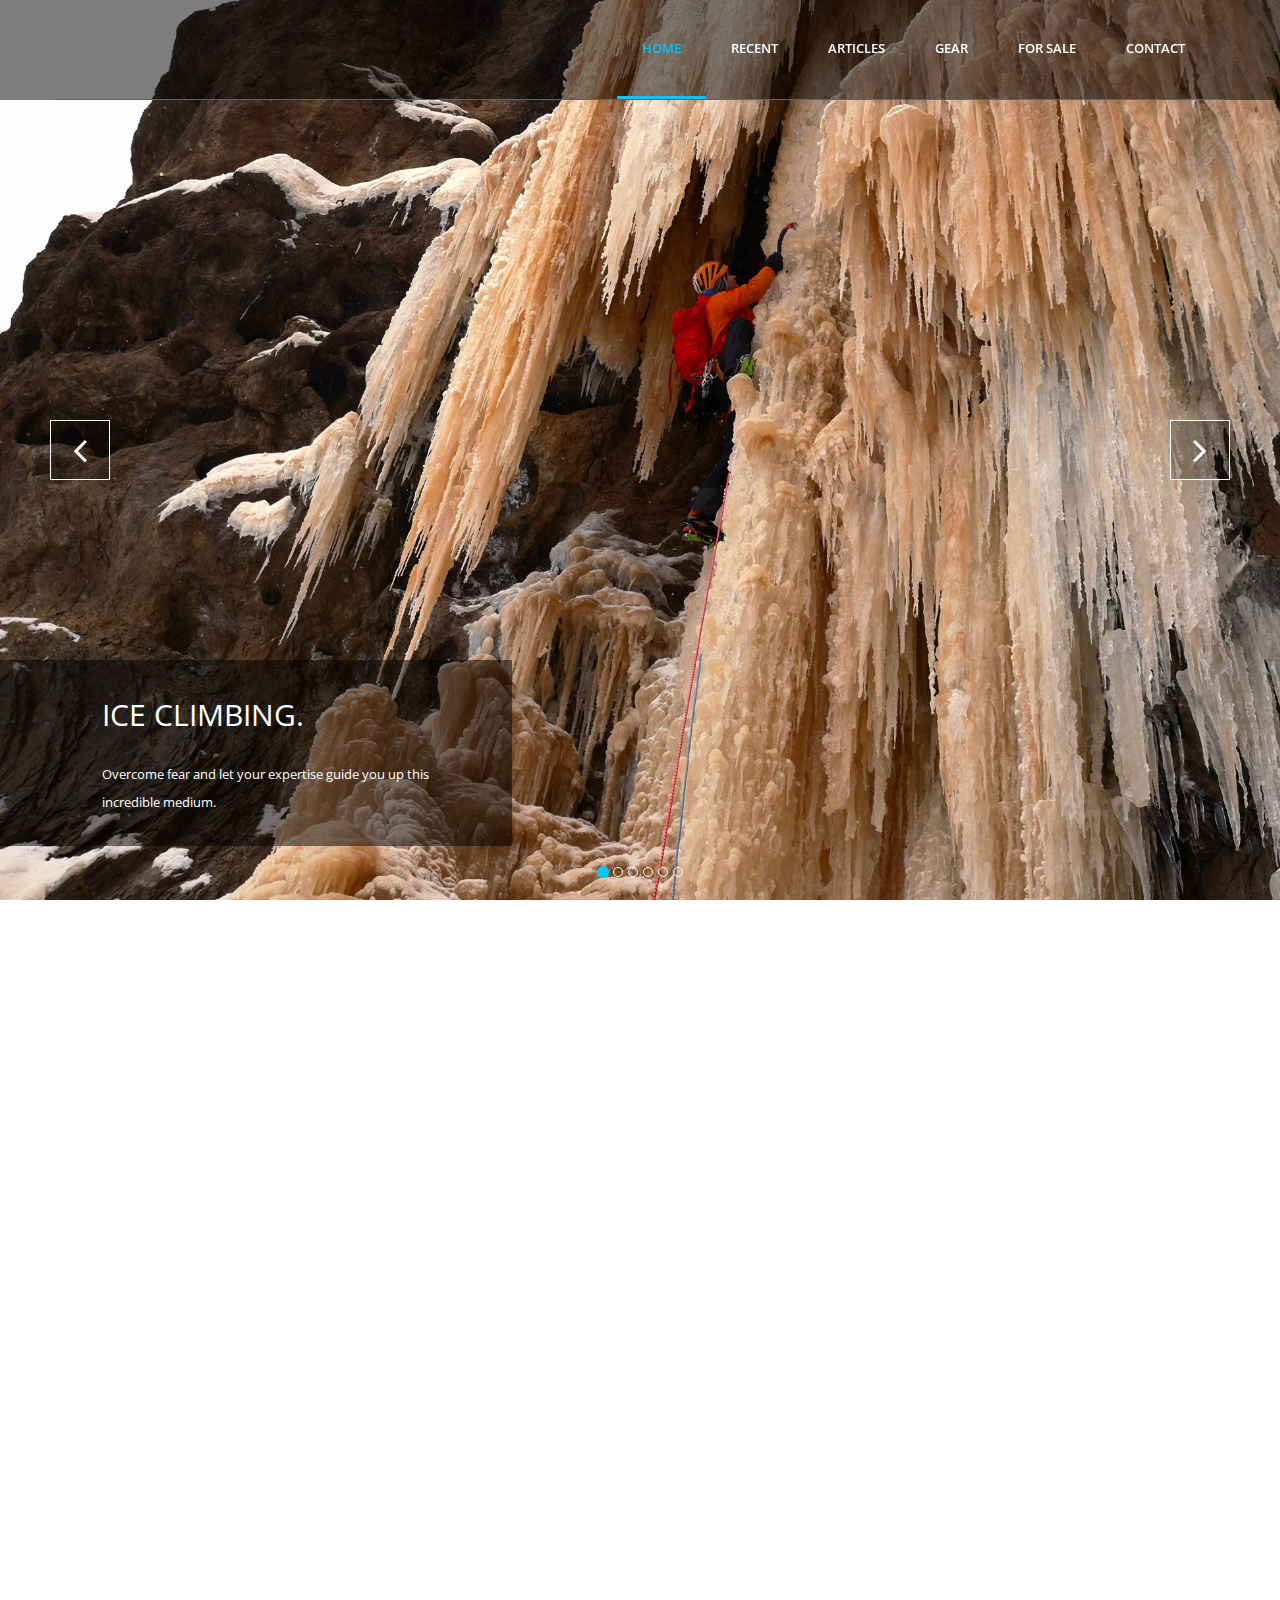
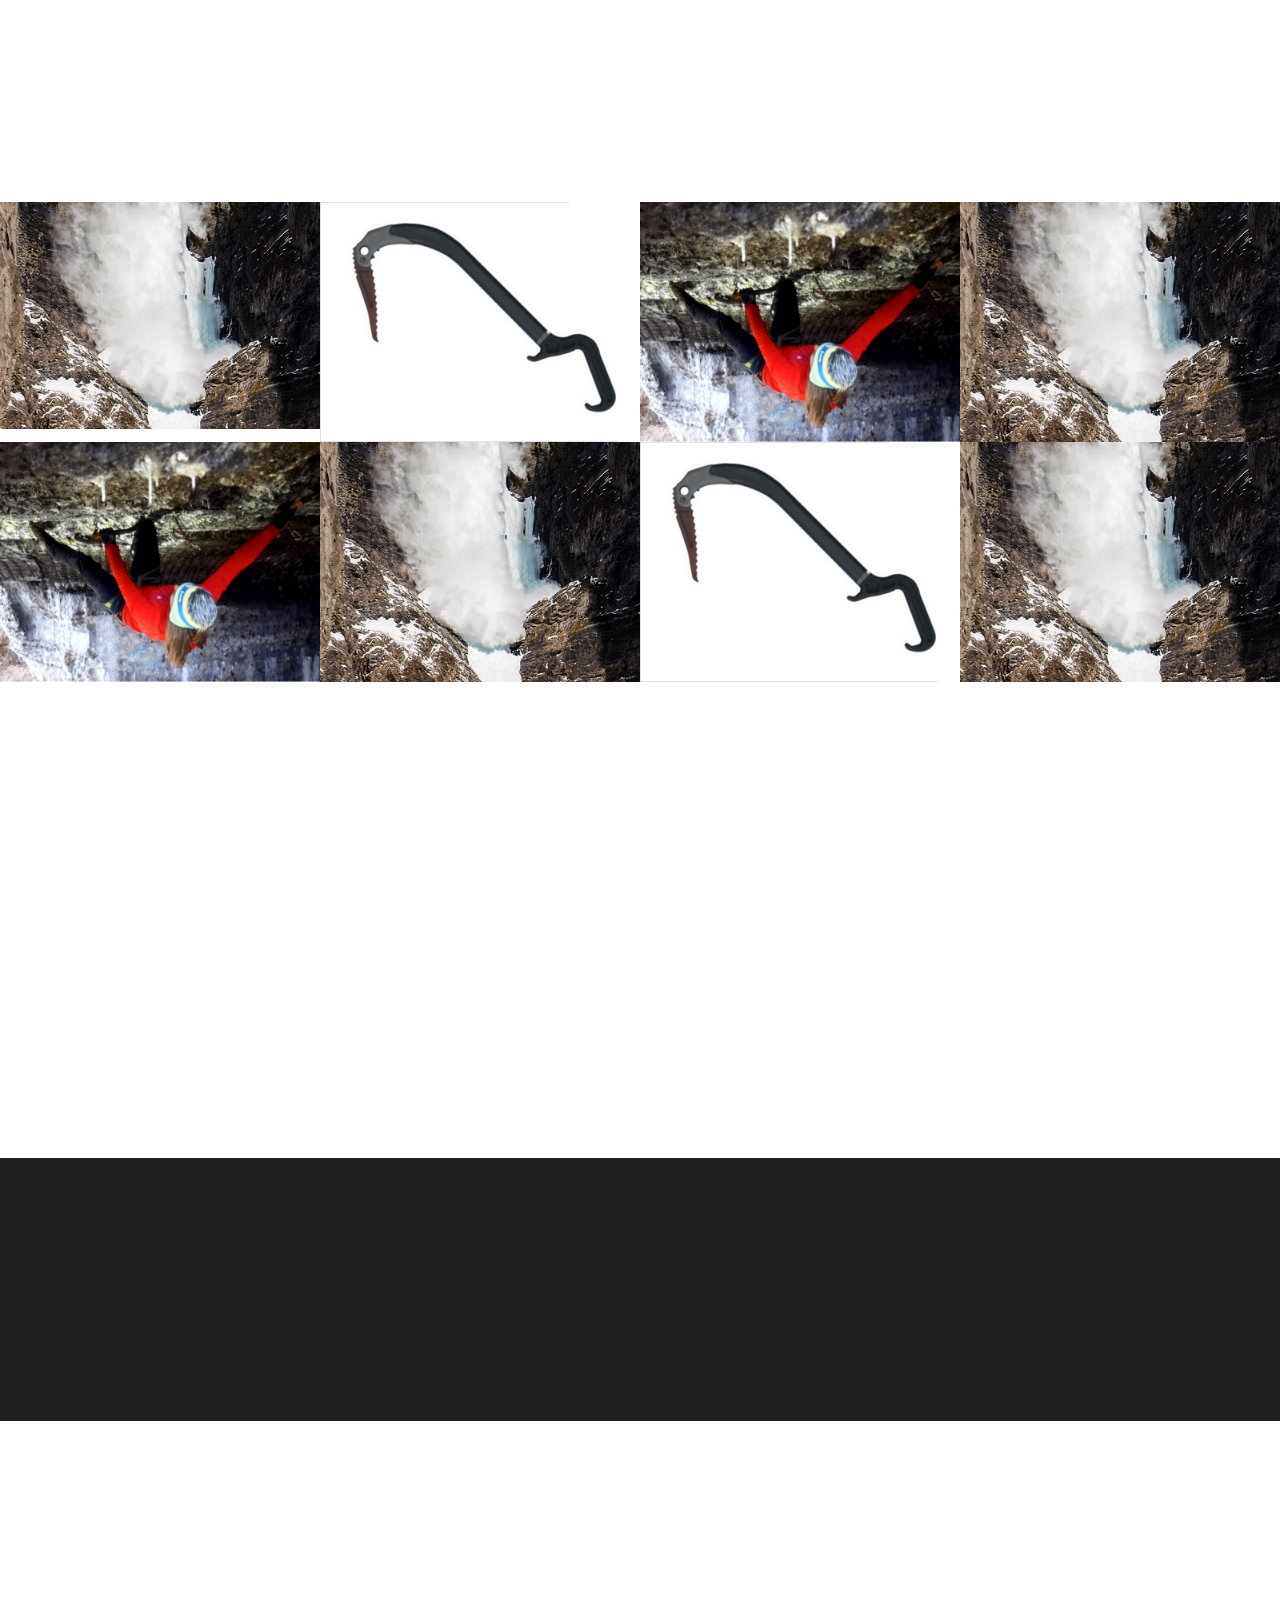
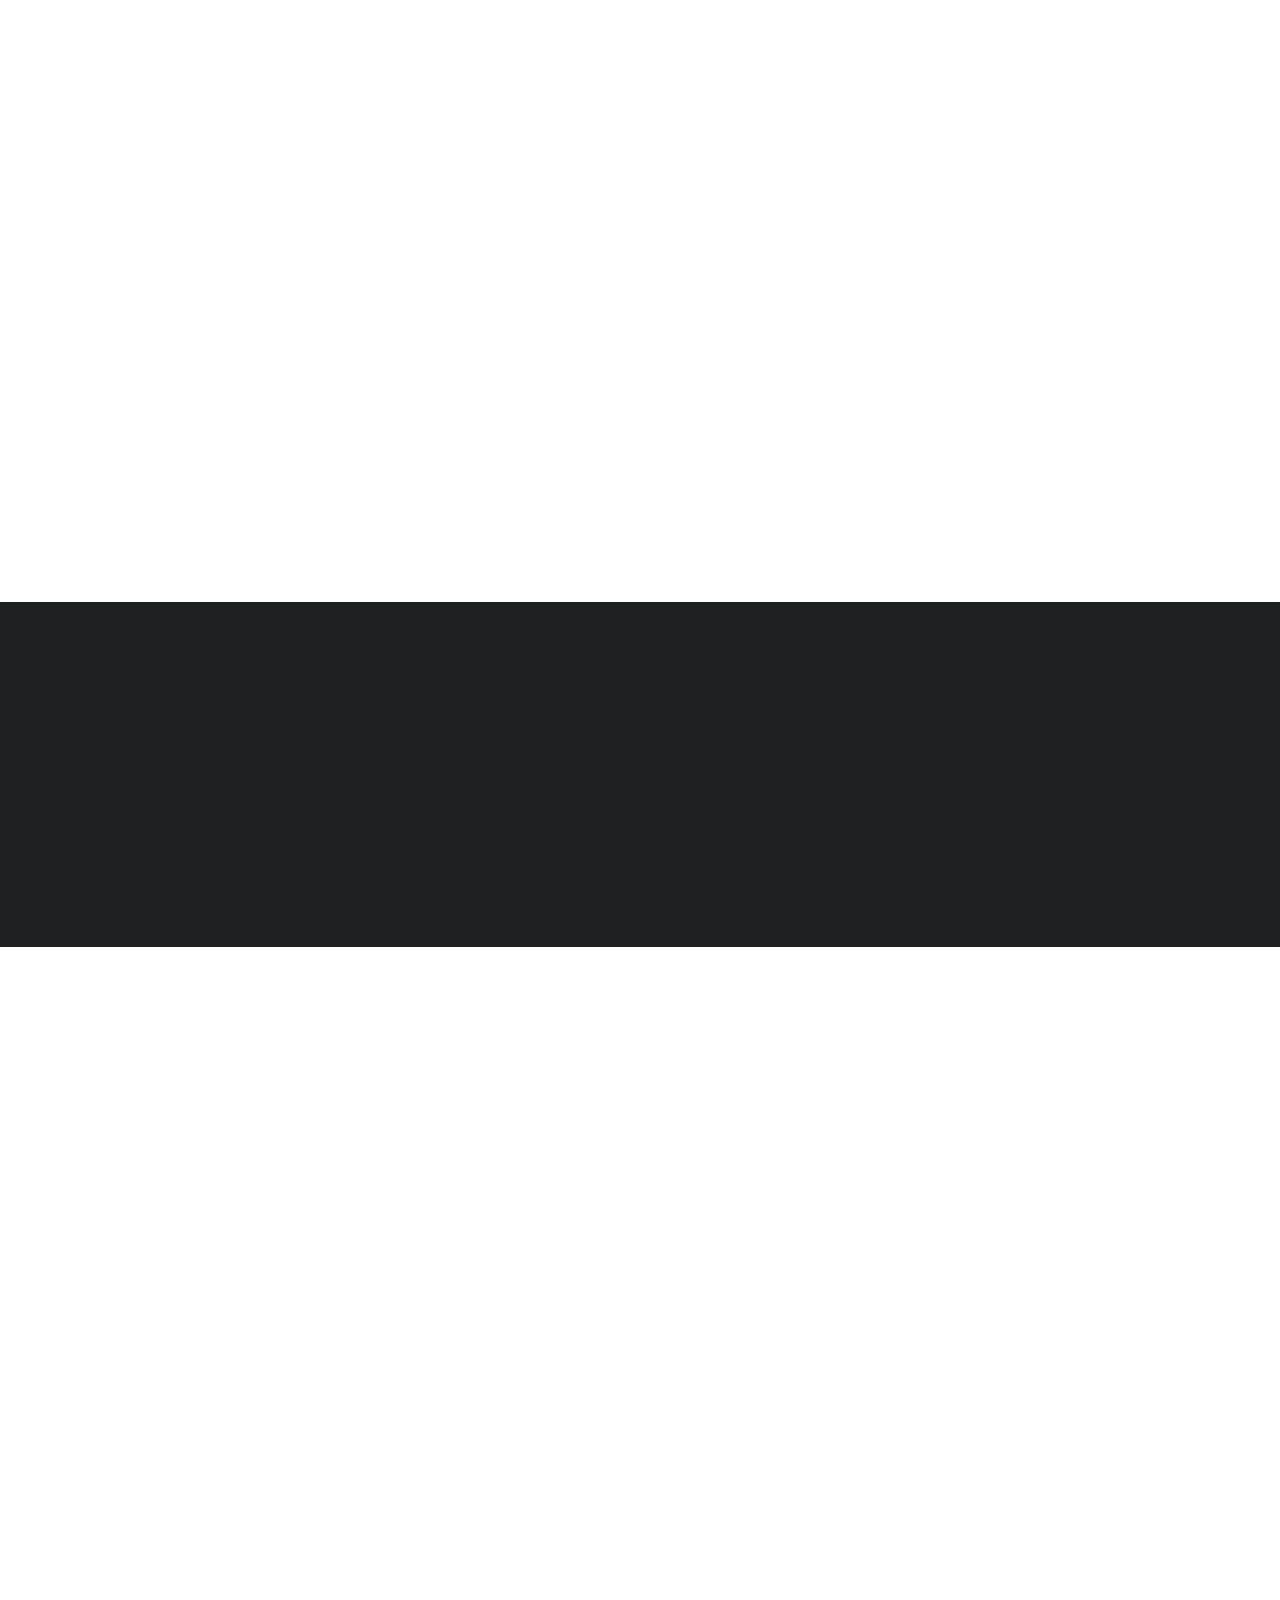
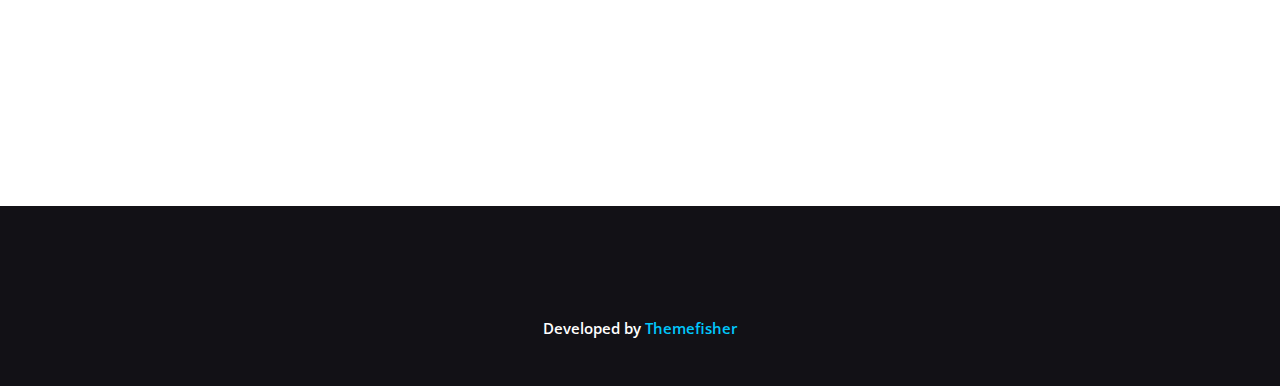
==== commit 75fdc8ca: "articles section" ====
--- a/index.html
+++ b/index.html
@@ -42,10 +42,13 @@
 		
 		<!-- Modernizer Script for old Browsers -->
         <script src="js/vendor/modernizr-2.6.2.min.js"></script>
-		
     </head>
 	
     <body>
+
+<!--
+EXTERNAL DEPS
+======================= -->
 
         <!--
         Fixed Navigation
@@ -246,71 +249,71 @@
 
             <div id="projects" class="clearfix">
 
-                <figure class="mix portfolio-item app">
-                    <img class="img-responsive" src="img/portfolio/portfolio-1.jpg" alt="Portfolio Item">
-                    <a href="img/portfolio/portfolio-1.jpg" title="Title One" rel="portfolio" class="fancybox"><span class="plus"></span></a>
+                <figure class="mix portfolio-item other">
+                    <img class="img-responsive" src="img/portfolio/avalanche.jpg" alt="Portfolio Item">
+                    <a href="img/portfolio/avalanche" title="Title One" rel="portfolio" class="fancybox"><span class="plus"></span></a>
+                    <figcaption class="mask">
+                        <h3>Avalanche</h3>
+                        <span>And some more text about what this article is about, huh</span>
+                    </figcaption>
+                </figure>
+
+                <figure class="mix portfolio-item gear">
+                    <img class="img-responsive" src="img/portfolio/aspeed.jpg" alt="Portfolio Item">
+                    <a href="img/portfolio/portfolio-2.jpg" title="Title Two" rel="portfolio" class="fancybox"><span class="plus"></span></a>
+                    <figcaption class="mask">
+                        <h3>Aspeed tools</h3>
+                        <span>And some even more text about this and that</span>
+                    </figcaption>
+                </figure>
+
+                <figure class="mix portfolio-item ascents">
+                    <img class="img-responsive" src="img/portfolio/sangreal.jpg" alt="Portfolio Item">
+                    <a href="img/portfolio/portfolio-3.jpg" title="Title Three" rel="portfolio" class="fancybox"><span class="plus"></span></a>
                     <figcaption class="mask">
                         <h3>Awesome Image</h3>
                         <span>Photography</span>
                     </figcaption>
                 </figure>
 
-                <figure class="mix portfolio-item photography">
-                    <img class="img-responsive" src="img/portfolio/portfolio-2.jpg" alt="Portfolio Item">
-                    <a href="img/portfolio/portfolio-2.jpg" title="Title Two" rel="portfolio" class="fancybox"><span class="plus"></span></a>
+                <figure class="mix portfolio-item other">
+                    <img class="img-responsive" src="img/portfolio/avalanche.jpg" alt="Portfolio Item">
+                    <a href="img/portfolio/portfolio-4.jpg" title="Title Four" rel="portfolio" class="fancybox"><span class="plus"></span></a>
                     <figcaption class="mask">
                         <h3>Awesome Image</h3>
                         <span>Photography</span>
                     </figcaption>
                 </figure>
 
-                <figure class="mix portfolio-item web">
-                    <img class="img-responsive" src="img/portfolio/portfolio-3.jpg" alt="Portfolio Item">
-                    <a href="img/portfolio/portfolio-3.jpg" title="Title Three" rel="portfolio" class="fancybox"><span class="plus"></span></a>
+                <figure class="mix portfolio-item ascents">
+                    <img class="img-responsive" src="img/portfolio/sangreal.jpg" alt="Portfolio Item">
+                    <a href="img/portfolio/ascents.jpg" title="Title Five" rel="portfolio" class="fancybox"><span class="plus"></span></a>
                     <figcaption class="mask">
                         <h3>Awesome Image</h3>
                         <span>Photography</span>
                     </figcaption>
                 </figure>
 
-                <figure class="mix portfolio-item print">
-                    <img class="img-responsive" src="img/portfolio/portfolio-4.jpg" alt="Portfolio Item">
-                    <a href="img/portfolio/portfolio-4.jpg" title="Title Four" rel="portfolio" class="fancybox"><span class="plus"></span></a>
+                <figure class="mix portfolio-item other">
+                    <img class="img-responsive" src="img/portfolio/avalanche.jpg" alt="Portfolio Item">
+                    <a href="img/portfolio/portfolio-1.jpg" title="Title Six" rel="portfolio" class="fancybox"><span class="plus"></span></a>
                     <figcaption class="mask">
                         <h3>Awesome Image</h3>
                         <span>Photography</span>
                     </figcaption>
                 </figure>
 
-                <figure class="mix portfolio-item app">
-                    <img class="img-responsive" src="img/portfolio/portfolio-4.jpg" alt="Portfolio Item">
-                    <a href="img/portfolio/portfolio-4.jpg" title="Title Five" rel="portfolio" class="fancybox"><span class="plus"></span></a>
+                <figure class="mix portfolio-item web gear">
+                    <img class="img-responsive" src="img/portfolio/aspeed.jpg" alt="Portfolio Item">
+                    <a href="img/portfolio/portfolio-2.jpg" title="Title Seven" rel="portfolio" class="fancybox"><span class="plus"></span></a>
                     <figcaption class="mask">
                         <h3>Awesome Image</h3>
                         <span>Photography</span>
                     </figcaption>
                 </figure>
 
-                <figure class="mix portfolio-item photography">
-                    <img class="img-responsive" src="img/portfolio/portfolio-1.jpg" alt="Portfolio Item">
-                    <a href="img/portfolio/portfolio-1.jpg" title="Title Six" rel="portfolio" class="fancybox"><span class="plus"></span></a>
-                    <figcaption class="mask">
-                        <h3>Awesome Image</h3>
-                        <span>Photography</span>
-                    </figcaption>
-                </figure>
-
-                <figure class="mix portfolio-item web app">
-                    <img class="img-responsive" src="img/portfolio/portfolio-2.jpg" alt="Portfolio Item">
-                    <a href="img/portfolio/portfolio-2.jpg" title="Title Seven" rel="portfolio" class="fancybox"><span class="plus"></span></a>
-                    <figcaption class="mask">
-                        <h3>Awesome Image</h3>
-                        <span>Photography</span>
-                    </figcaption>
-                </figure>
-
                 <figure class="mix portfolio-item print web">
-                    <img class="img-responsive" src="img/portfolio/portfolio-3.jpg" alt="Portfolio Item">
+                    <img class="img-responsive" src="img/portfolio/avalanche.jpg" alt="Portfolio Item">
                     <a href="img/portfolio/portfolio-3.jpg" title="Title Eight" rel="portfolio" class="fancybox"><span class="plus"></span></a>
                     <figcaption class="mask">
                         <h3>Awesome Image</h3>
@@ -445,16 +448,28 @@
         <section id="subscribe">
             <div class="container">
                 <div class="row">
+                    
 
                     <div class="col-md-7 wow fadeInLeft">
                         <form action="#" method="post" class="subscription-form">
                             <i class="fa fa-envelope-o fa-lg"></i>
+                            <div id="fb-root"></div>
+<script>(function(d, s, id) {
+  var js, fjs = d.getElementsByTagName(s)[0];
+  if (d.getElementById(id)) return;
+  js = d.createElement(s); js.id = id;
+  js.src = "//connect.facebook.net/en_US/sdk.js#xfbml=1&version=v2.8";
+  fjs.parentNode.insertBefore(js, fjs);
+}(document, 'script', 'facebook-jssdk'));</script>
+                            <iframe src="//www.facebook.com/plugins/follow?href=https%3A%2F%2Fwww.facebook.com%2Fjjabl&amp;layout=standard&amp;show_faces=true&amp;colorscheme=light&amp;width=450&amp;height=80" scrolling="no" frameborder="0" style="border:none; overflow:hidden; width:450px; height:80px;" allowTransparency="true"></iframe>
+                            <div class="fb-follow" data-href="https://www.facebook.com/jjabl" data-layout="standard" data-size="large" data-show-faces="true"></div>
                             <input type="email" name="subscribe" class="subscribe" placeholder="YOUR MAIL" required="">
-                            <input type="submit" value="SUBSCRIBE" id="mail-submit">
+                            <input type="submit" value="SUBSCRIBE" id="mail-submit"> 
                         </form>
                     </div>
-
                     <div class="col-md-4 text-left wow fadeInRight">
+                            <div class="fb-follow" data-href="https://www.facebook.com/jjabl" data-layout="standard" data-size="large" data-show-faces="true"></div>
+
                         <p>Click this button and you'll receive spam until the end of your life.</p>
                     </div>
                 </div>
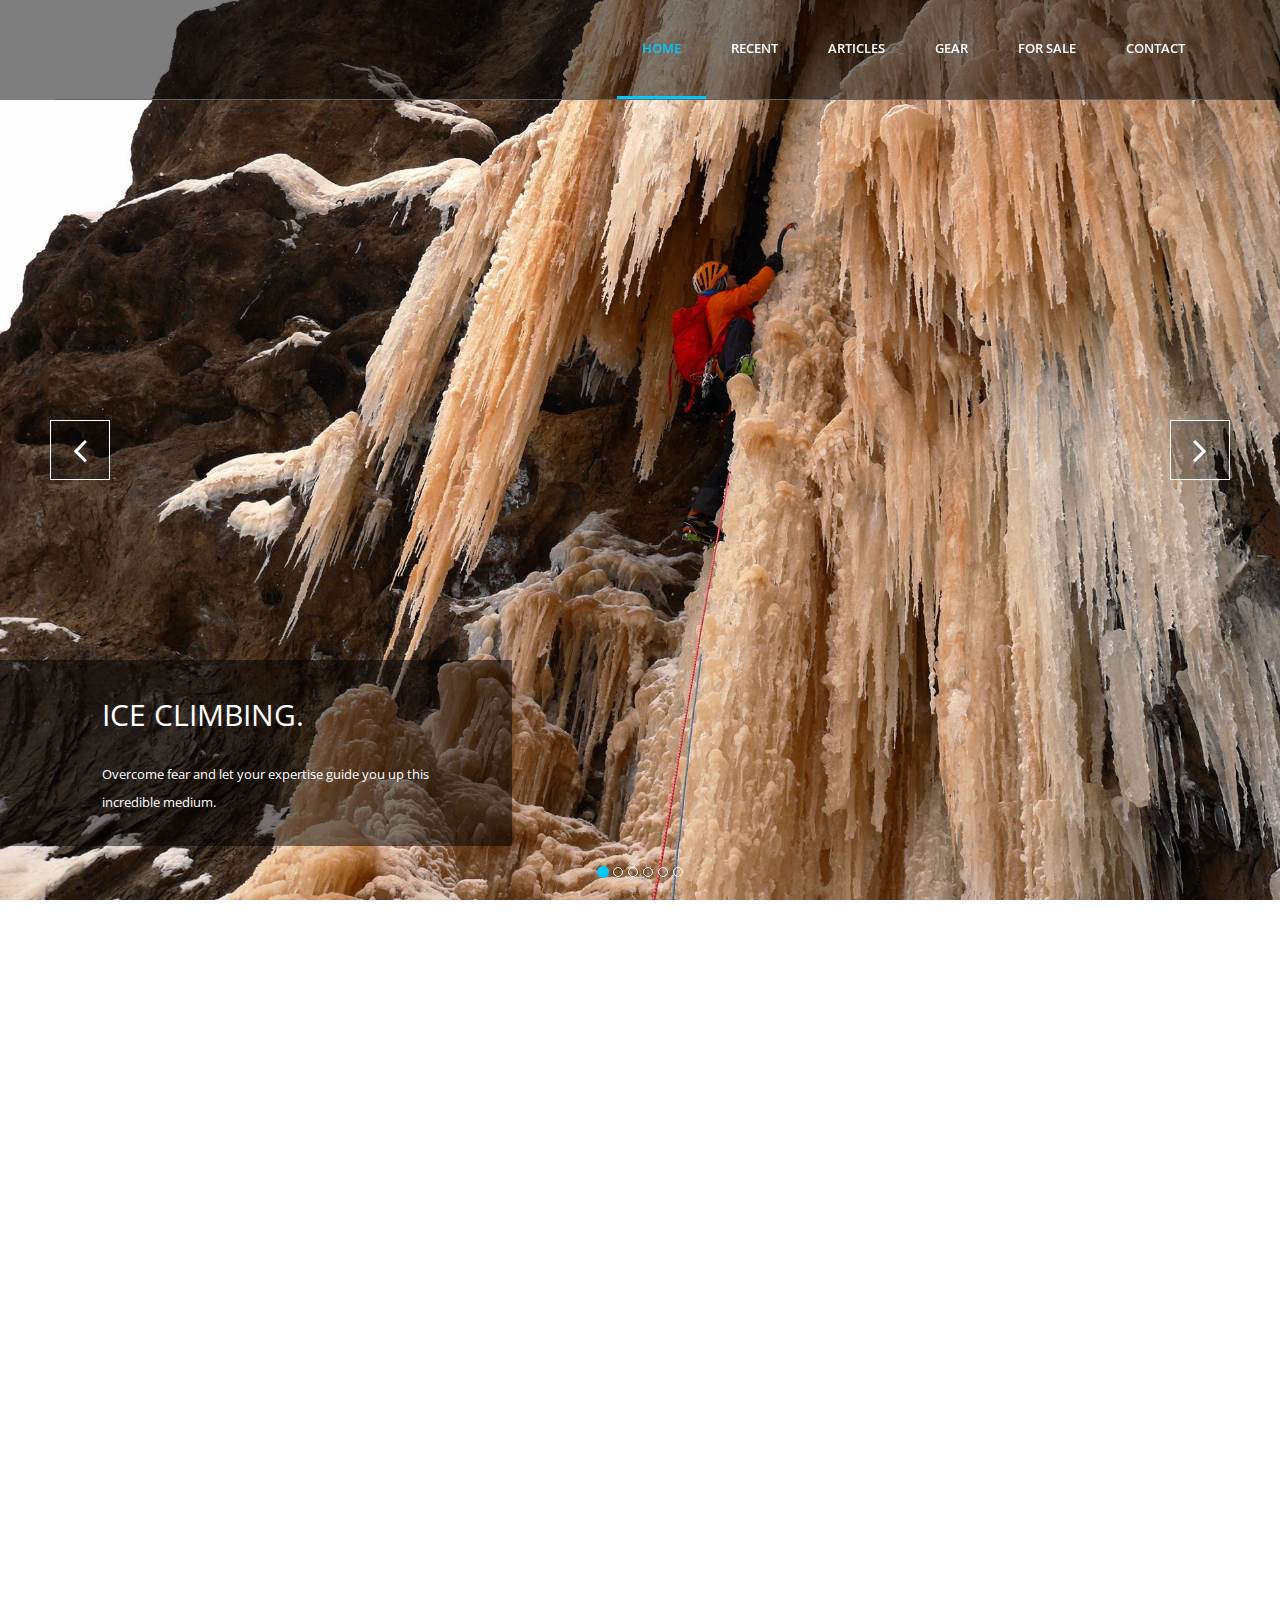
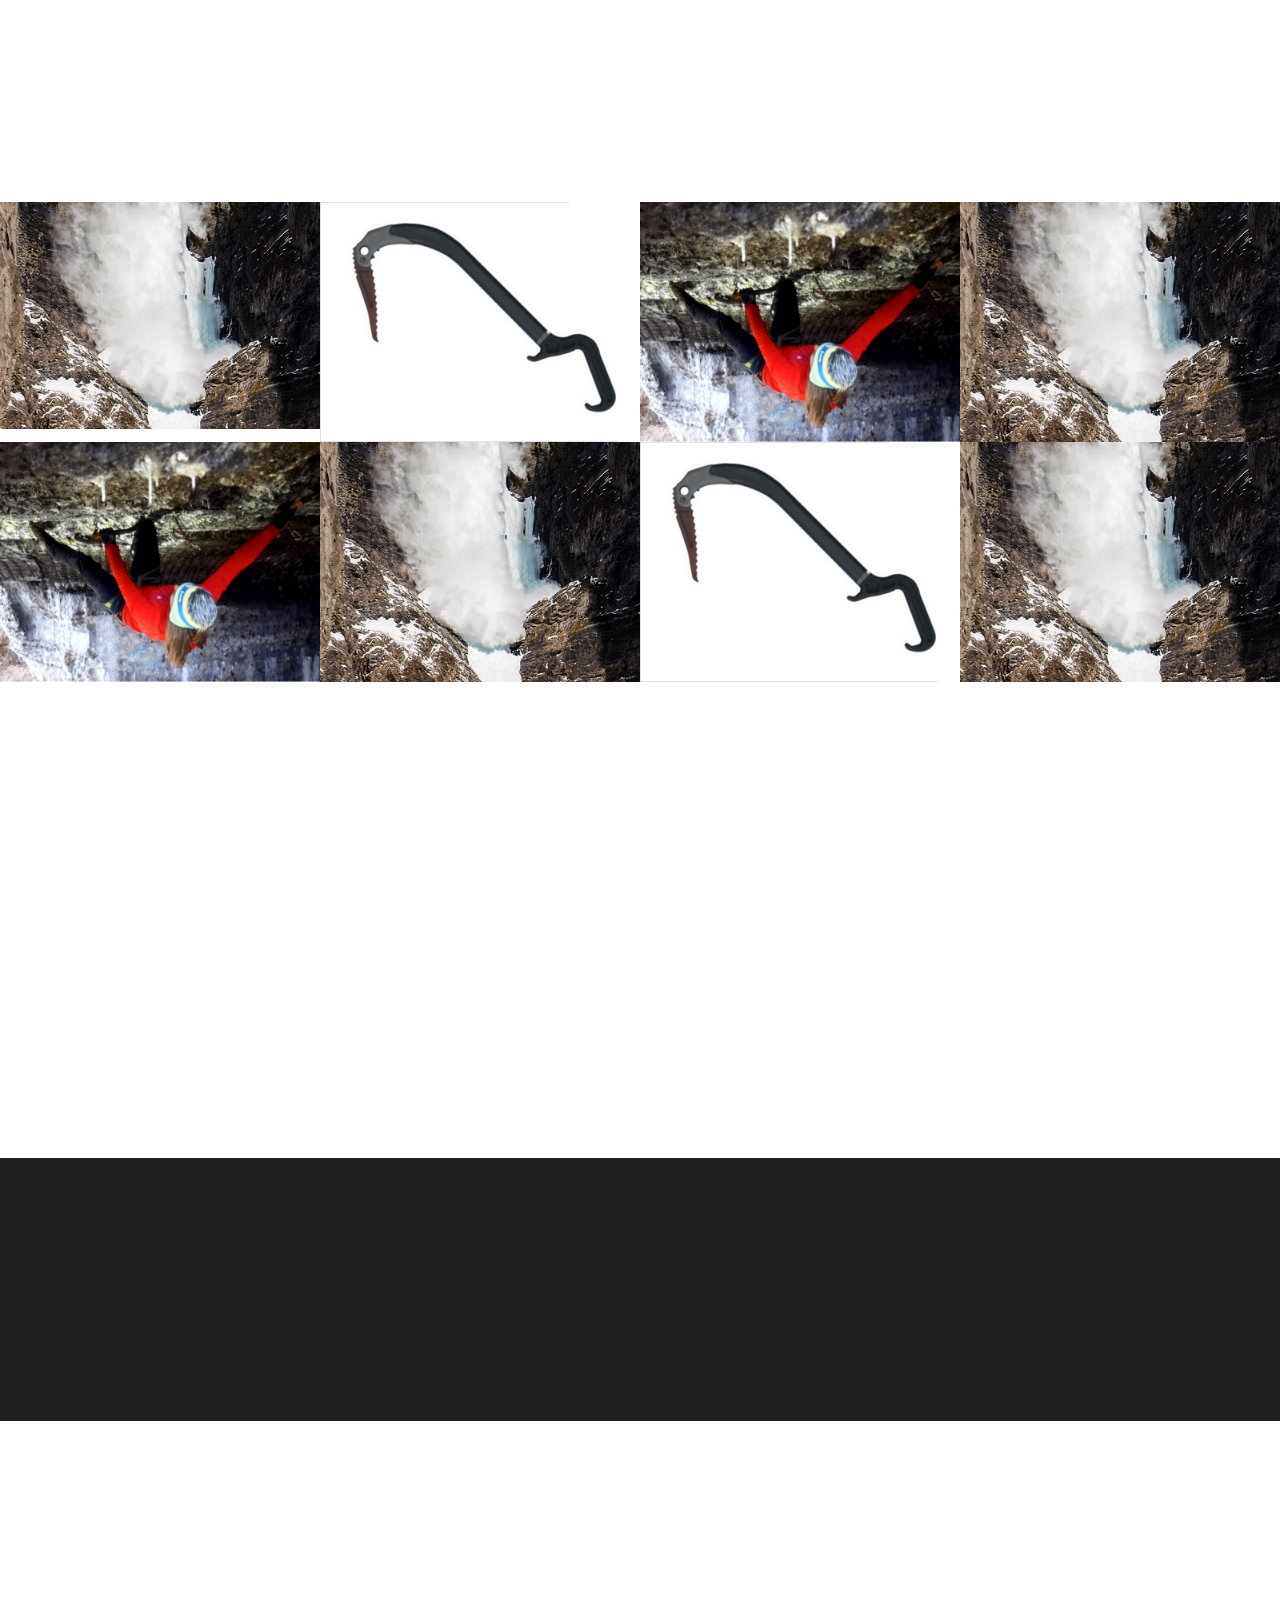
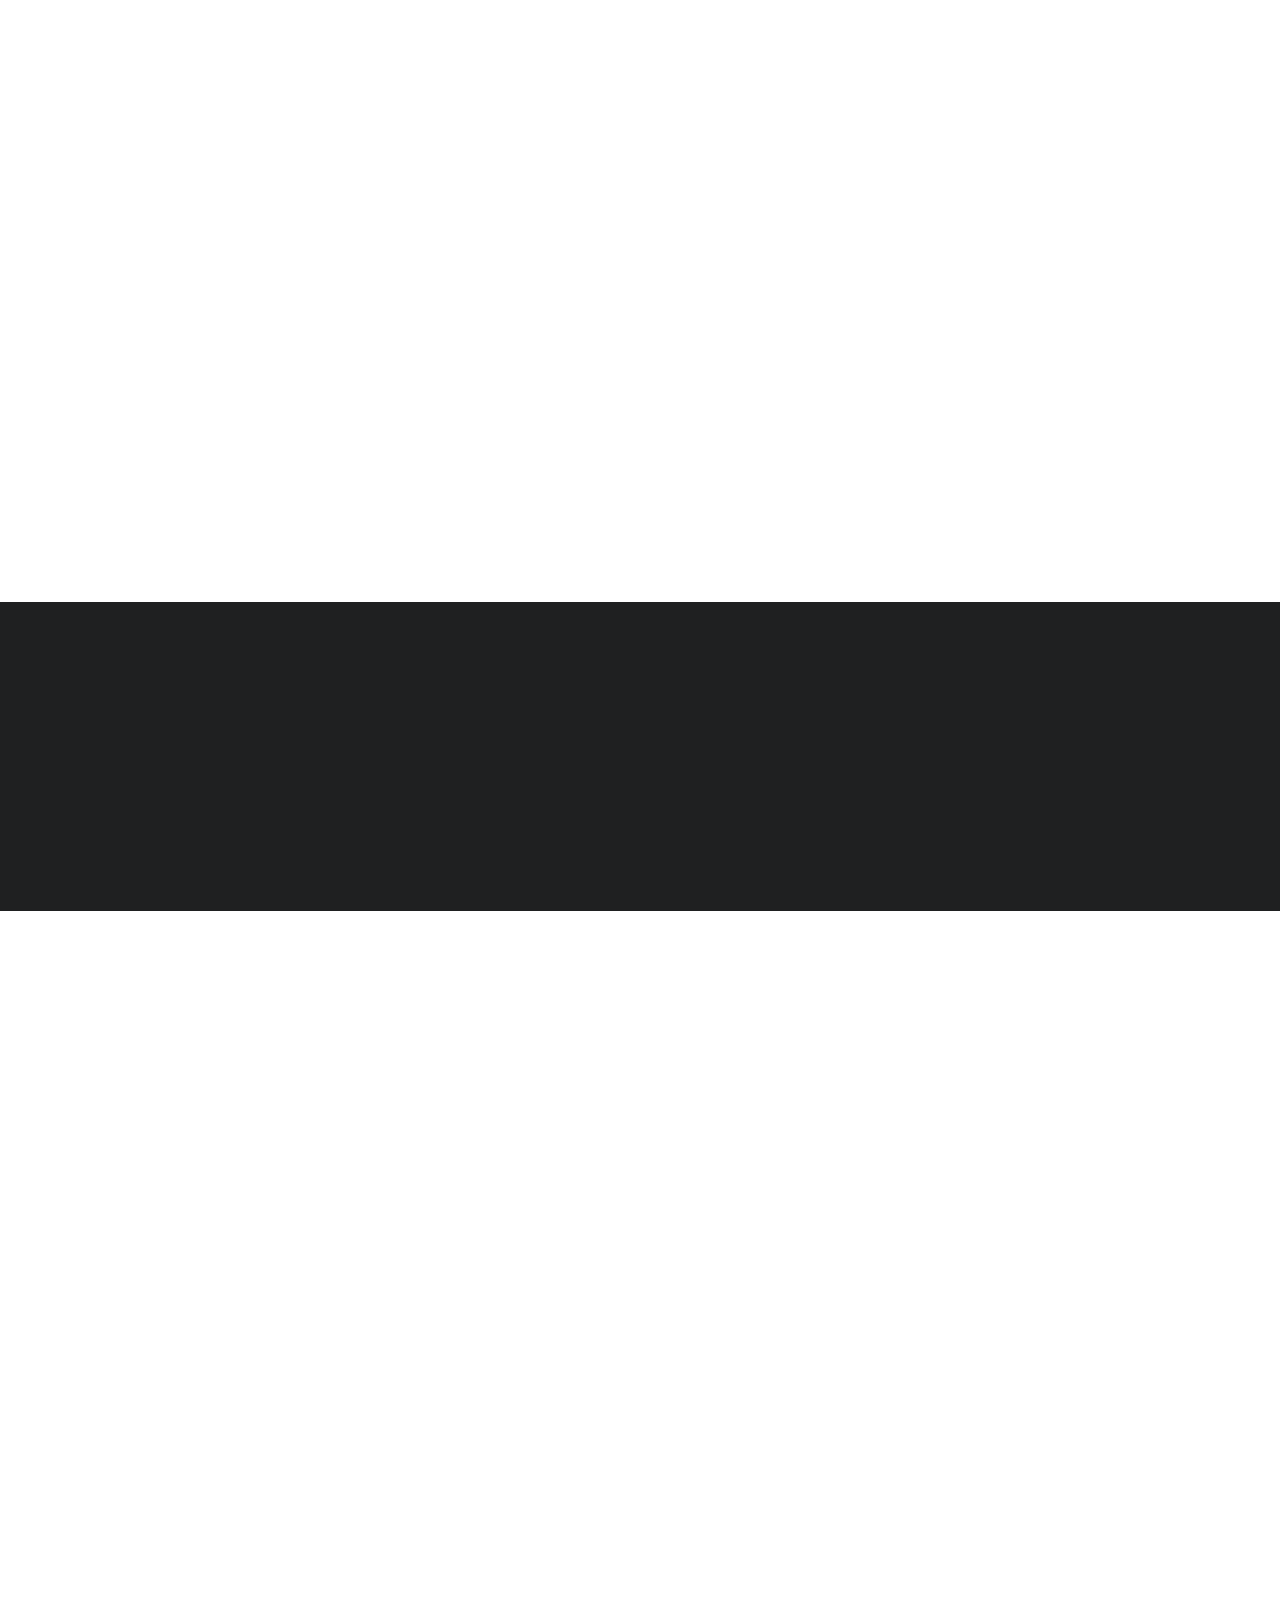
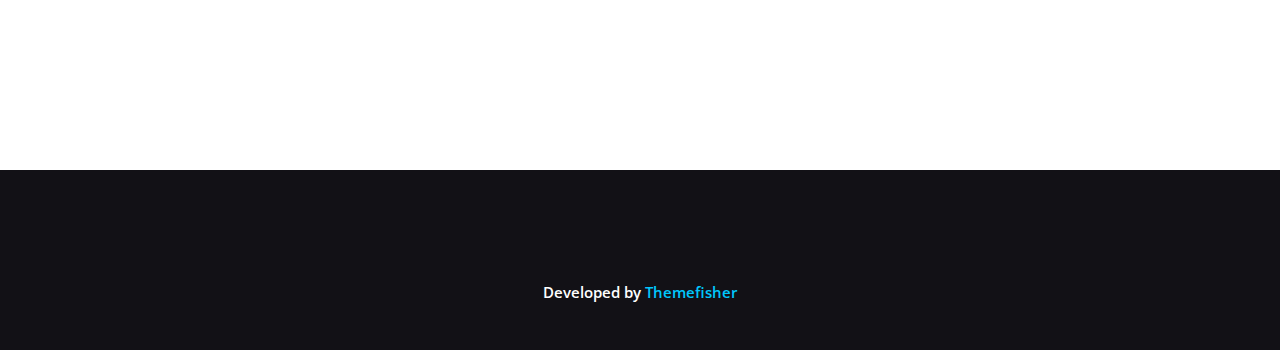
==== commit c14bb229: "fixing facebook button" ====
--- a/index.html
+++ b/index.html
@@ -448,24 +448,9 @@
         <section id="subscribe">
             <div class="container">
                 <div class="row">
-                    
-
                     <div class="col-md-7 wow fadeInLeft">
-                        <form action="#" method="post" class="subscription-form">
-                            <i class="fa fa-envelope-o fa-lg"></i>
-                            <div id="fb-root"></div>
-<script>(function(d, s, id) {
-  var js, fjs = d.getElementsByTagName(s)[0];
-  if (d.getElementById(id)) return;
-  js = d.createElement(s); js.id = id;
-  js.src = "//connect.facebook.net/en_US/sdk.js#xfbml=1&version=v2.8";
-  fjs.parentNode.insertBefore(js, fjs);
-}(document, 'script', 'facebook-jssdk'));</script>
-                            <iframe src="//www.facebook.com/plugins/follow?href=https%3A%2F%2Fwww.facebook.com%2Fjjabl&amp;layout=standard&amp;show_faces=true&amp;colorscheme=light&amp;width=450&amp;height=80" scrolling="no" frameborder="0" style="border:none; overflow:hidden; width:450px; height:80px;" allowTransparency="true"></iframe>
-                            <div class="fb-follow" data-href="https://www.facebook.com/jjabl" data-layout="standard" data-size="large" data-show-faces="true"></div>
-                            <input type="email" name="subscribe" class="subscribe" placeholder="YOUR MAIL" required="">
-                            <input type="submit" value="SUBSCRIBE" id="mail-submit"> 
-                        </form>
+        		Follow me on Facebook!
+                        <iframe src="//www.facebook.com/plugins/follow?href=https%3A%2F%2Fwww.facebook.com%2Fjjabl&amp;layout=standard&amp;show_faces=true&amp;colorscheme=light&amp;width=450&amp;height=80" scrolling="no" frameborder="0" style="border:none; overflow:hidden; width:450px; height:80px;" allowTransparency="true"></iframe>
                     </div>
                     <div class="col-md-4 text-left wow fadeInRight">
                             <div class="fb-follow" data-href="https://www.facebook.com/jjabl" data-layout="standard" data-size="large" data-show-faces="true"></div>
--- a/css/main.css
+++ b/css/main.css
@@ -839,6 +839,11 @@
   line-height: 24px;
 }
 
+#subscribe .col-md-7 {
+    color: #fff;
+    font-size: 20px;
+}
+
 .subscription-form {
   color: #fff;
   position: relative;
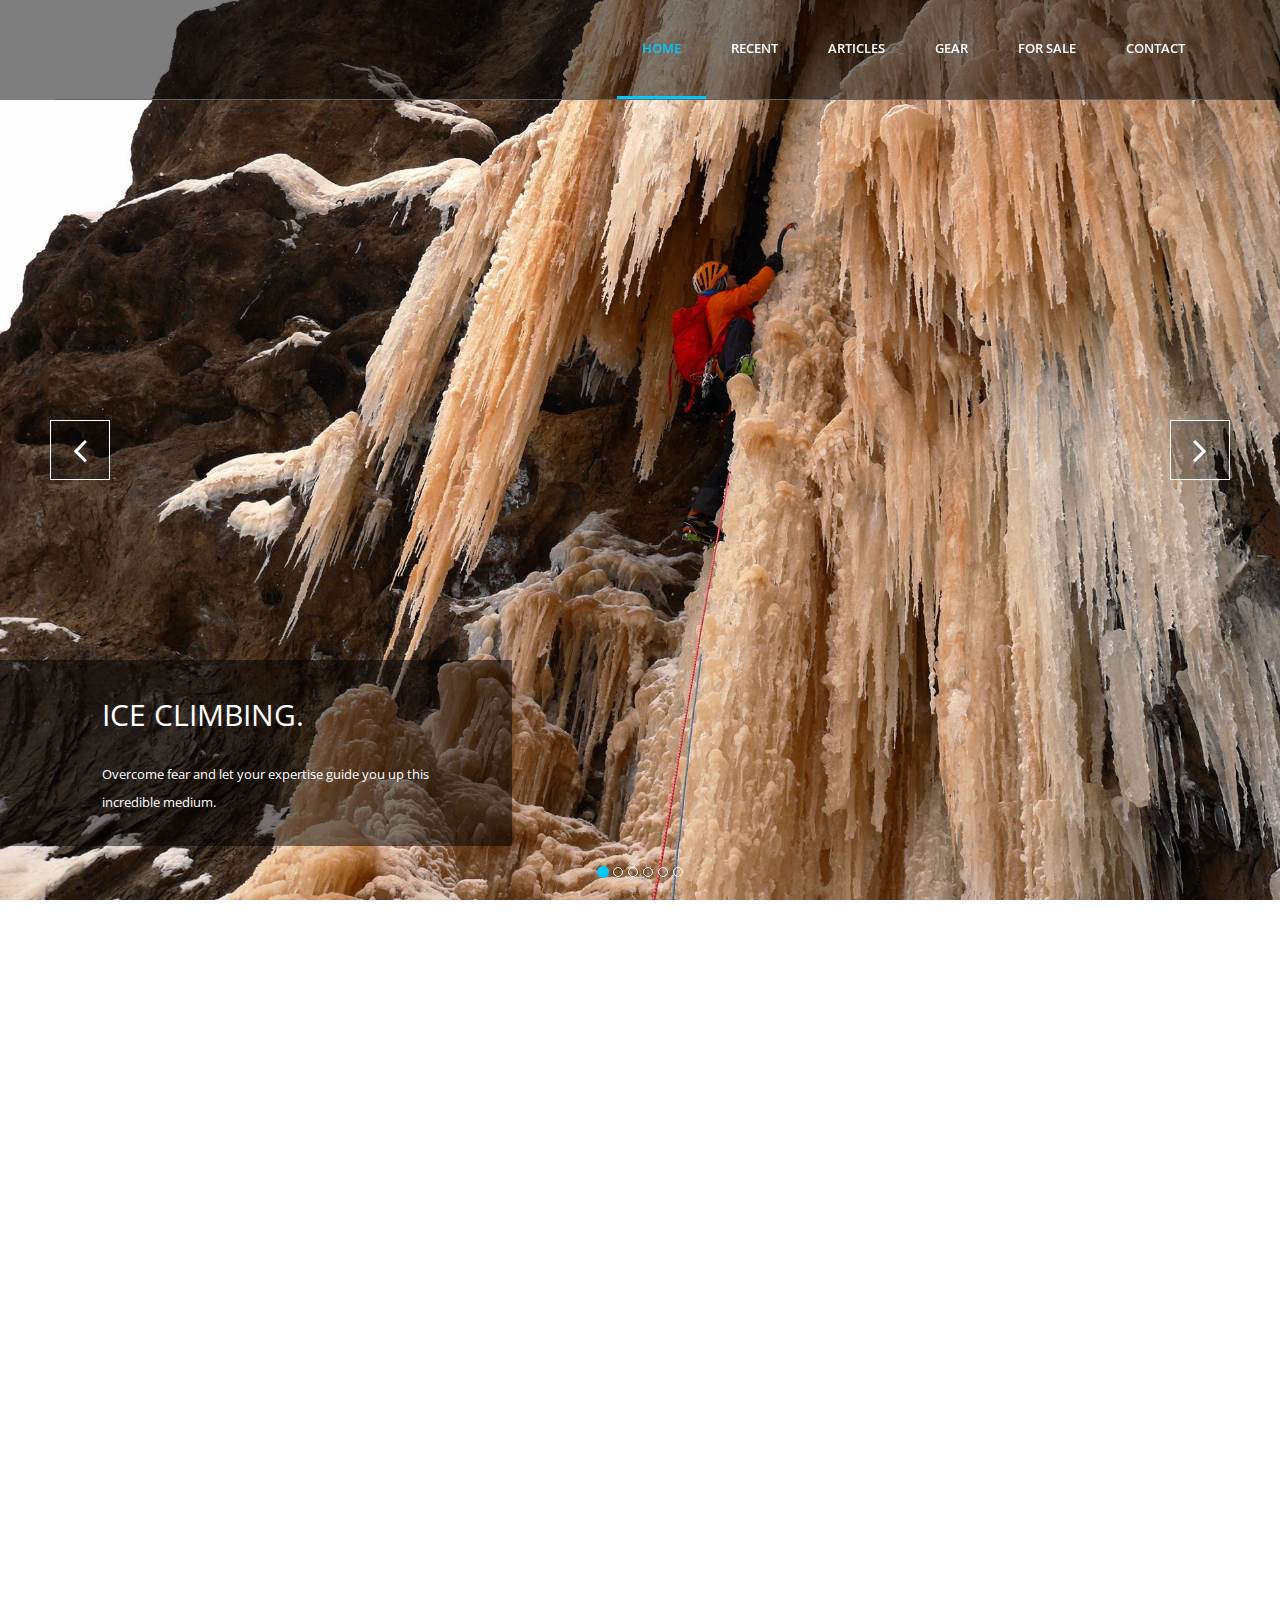
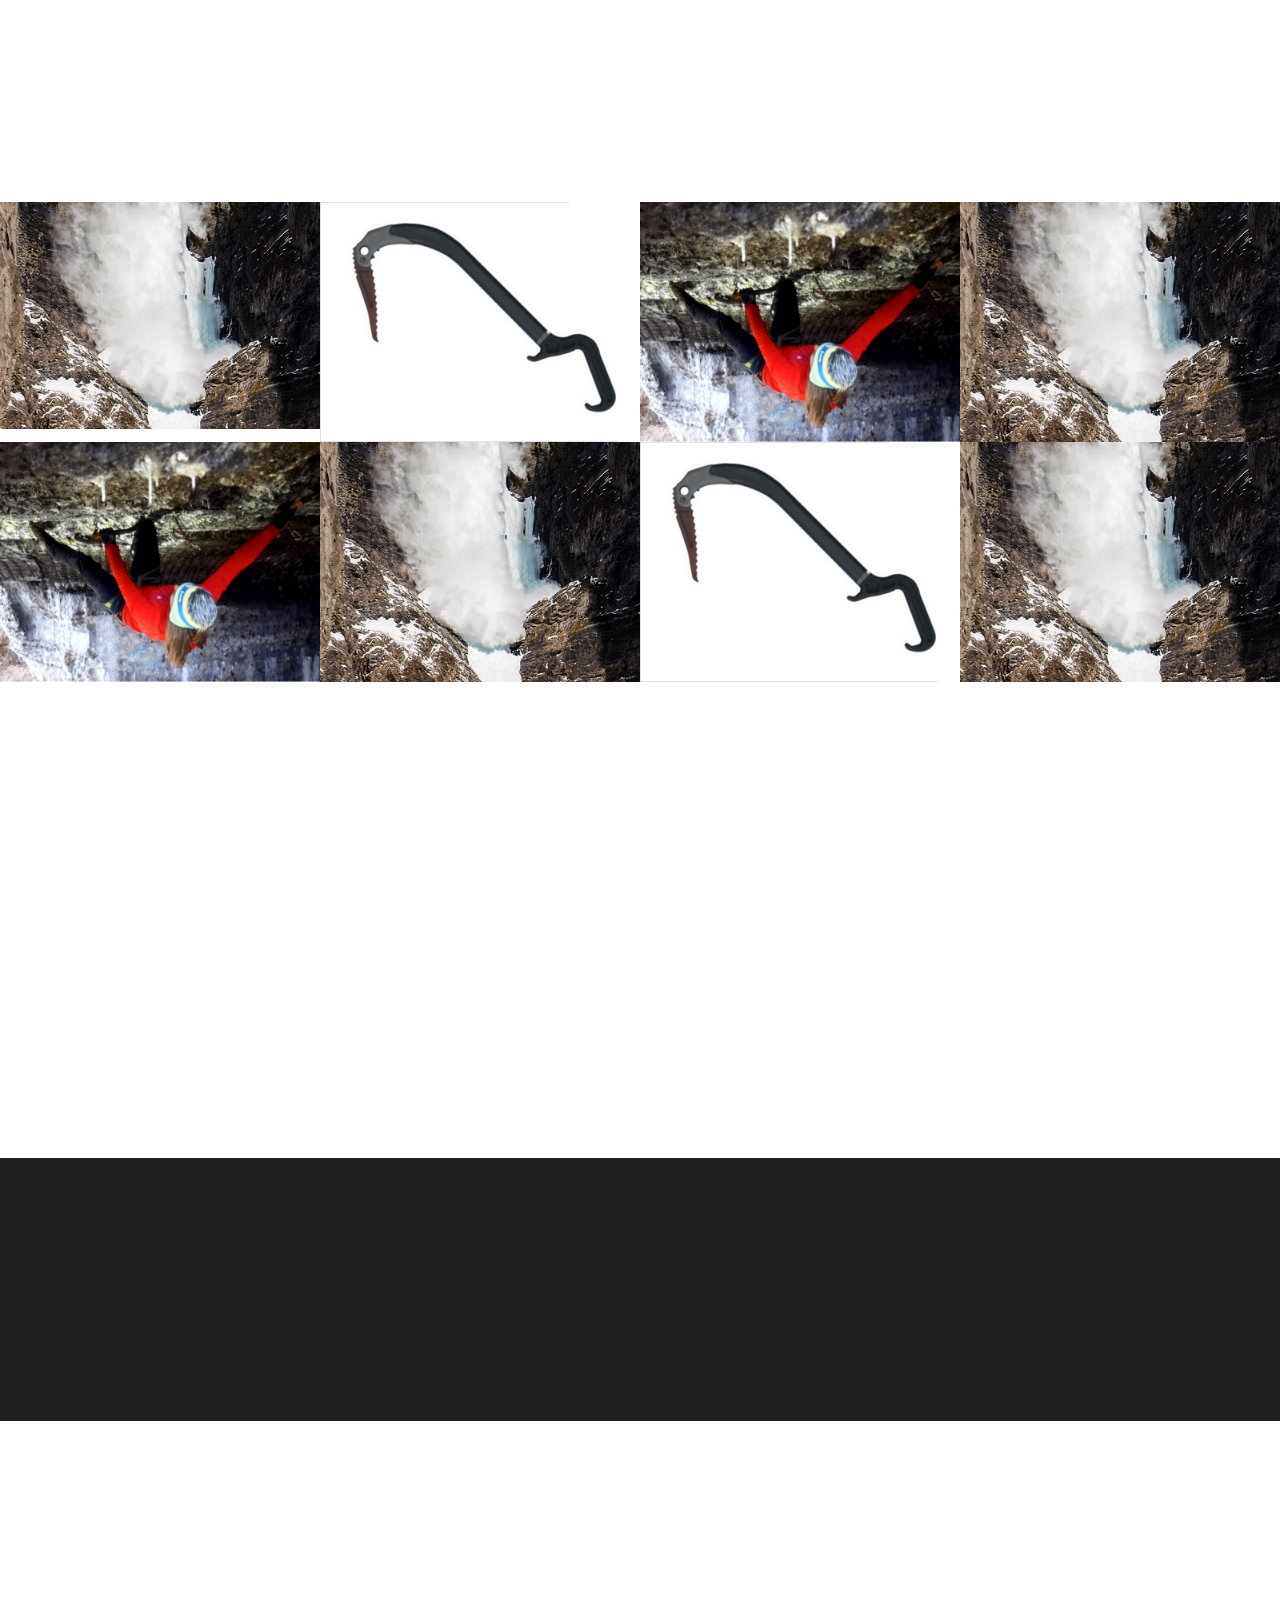
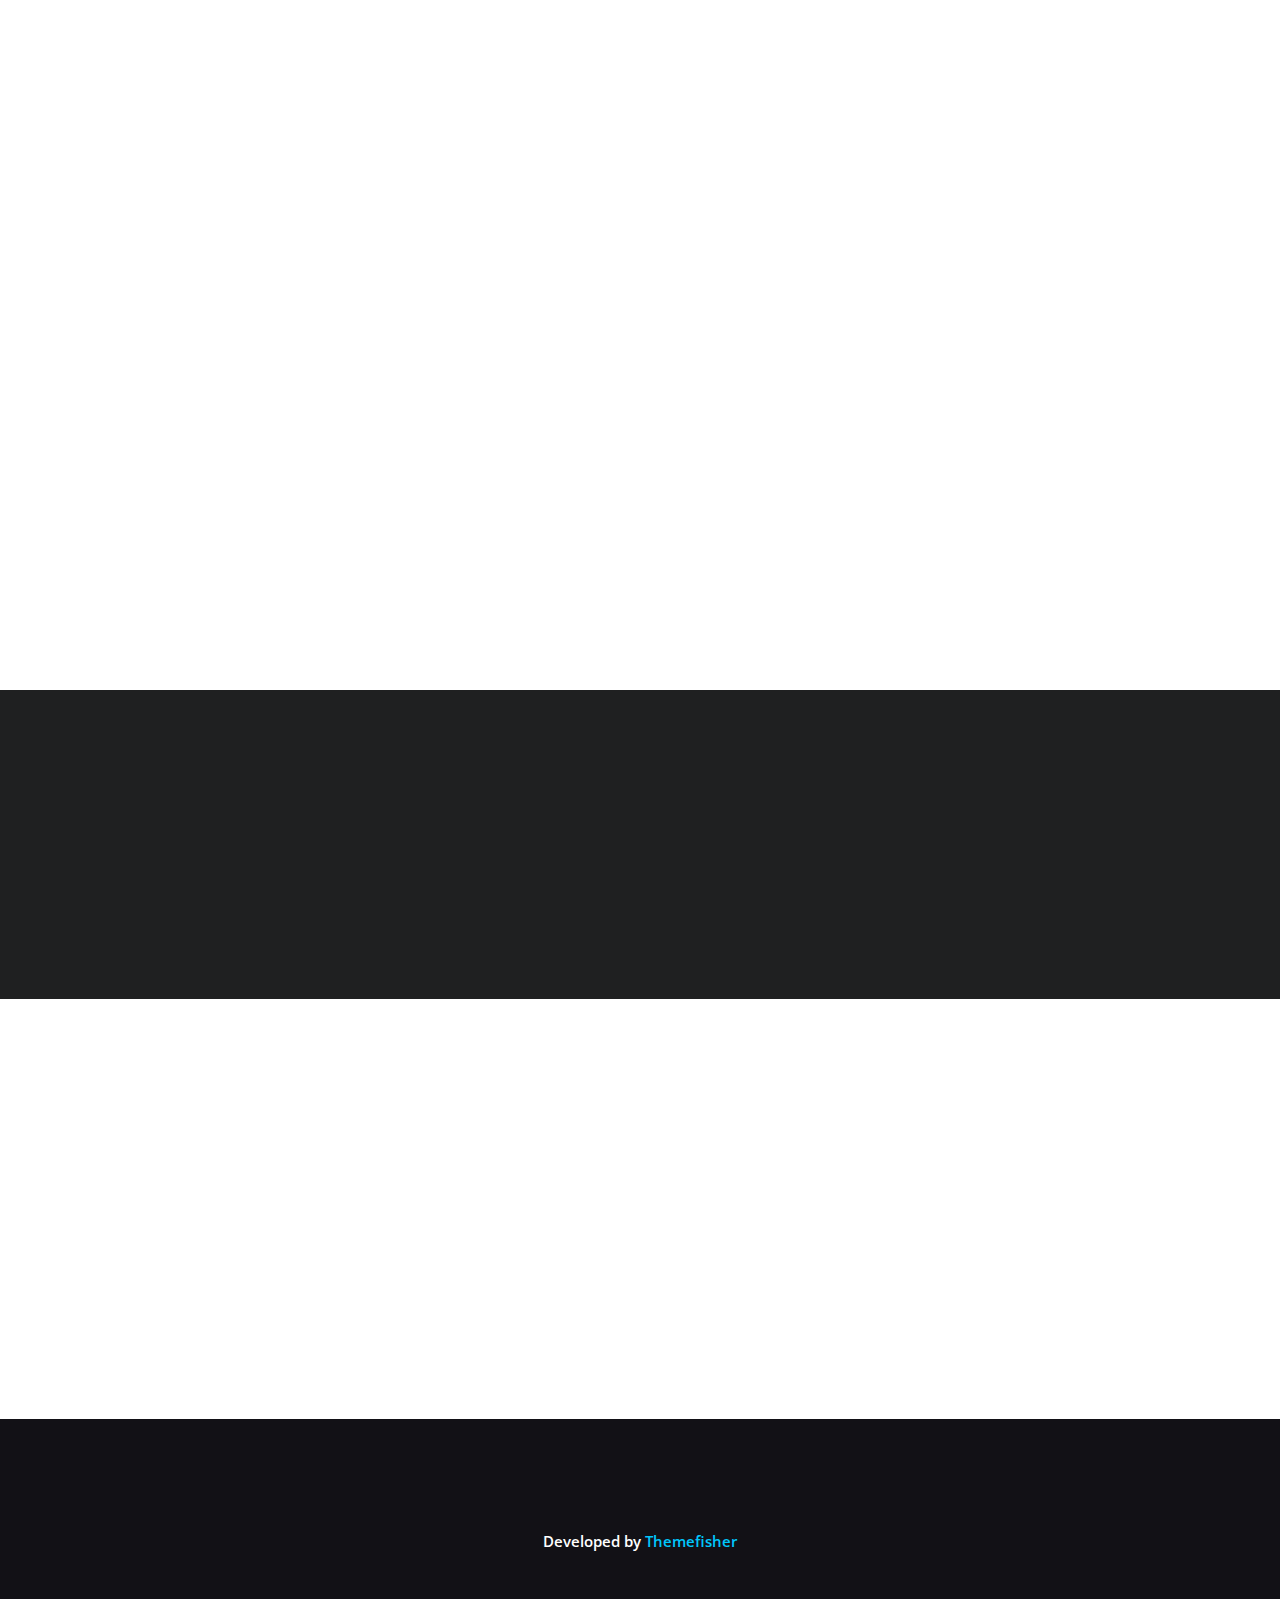
==== commit ca52806b: "bugfixes + article page" ====
--- a/index.html
+++ b/index.html
@@ -251,7 +251,7 @@
 
                 <figure class="mix portfolio-item other">
                     <img class="img-responsive" src="img/portfolio/avalanche.jpg" alt="Portfolio Item">
-                    <a href="img/portfolio/avalanche" title="Title One" rel="portfolio" class="fancybox"><span class="plus"></span></a>
+                    <a href="articles/avalanche.htm#content" title="Title One" rel="portfolio" class="fancybox"><span class="plus"></span></a>
                     <figcaption class="mask">
                         <h3>Avalanche</h3>
                         <span>And some more text about what this article is about, huh</span>
@@ -388,9 +388,11 @@
                                 <span class="value"><small>$</small><strong>300</strong></span>
                             </div>
                             <ul class="text-center">
-                                <li>Not a bad tool at all</li>
+                                <li>Used on about 20 ice routes</li>
+                                <li>Good for ice</li>
+                                <li>Reasonably good for easy mixed (up to M8)</li>
                             </ul>
-                            <a href="#" class="btn btn-price">Buy Now</a>
+                            <div class="btn btn-price"><a href="img/email.png" class="fancybox">Buy Now</a></div>
                         </div>
                     </div>
 
@@ -401,9 +403,10 @@
                                 <span class="value"><small>$</small><strong>200</strong></span>
                             </div>
                             <ul class="text-center">
-                                <li>Quite bad actually, but almost new</li>
+                                <li>Almost unused</li>
+                                <li>297mm UK8.5 US9.5</li>
                             </ul>
-                            <a href="#" class="btn btn-price">Buy Now</a>
+                            <div class="btn btn-price"><a href="img/email.png" class="fancybox">Buy Now</a></div>
                         </div>
                     </div>
 
@@ -415,9 +418,9 @@
                             </div>
                             <ul class="text-center">
                                 <li>With Grivel Crampons</li>
-                                <li>Good as new!</li>
+                                <li>Yellow!</li>
                             </ul>
-                            <a href="#" class="btn btn-price">Buy Now</a>
+                            <div class="btn btn-price"><a href="img/email.png" class="fancybox">Buy Now</a></div>
                         </div>
                     </div>
 
@@ -429,9 +432,10 @@
                             </div>
                             <ul class="text-center">
                                 <li>Green</li>
-                                <li>Durable</li>
+                                <li>Medium</li>
+                                <li>2008 edition</li>
                             </ul>
-                            <a href="#" class="btn btn-price">Buy Now</a>
+                            <div class="btn btn-price"><a href="img/email.png" class="fancybox">Buy Now</a></div>
                         </div>
                     </div>
                 </div>
@@ -475,9 +479,10 @@
                     <div class="section-title text-center wow fadeInDown">
                         <h2>Contact Me</h2>
                         <p>No idea why you'd want to do that.</p>
+                        <p><a href="img/email.png" class="fancybox">email</a></p>
                     </div>
                     
-                    <div class="col-md-8 col-sm-9 wow fadeInLeft">
+<!--                    <div class="col-md-8 col-sm-9 wow fadeInLeft">
                         <div class="contact-form clearfix">
                             <form action="index.html" method="post">
                                 <div class="input-field">
@@ -491,21 +496,21 @@
                                 </div>
                                 <input type="submit" class="btn btn-blue pull-right" value="SEND MESSAGE" id="msg-submit">
                             </form>
-                        </div> <!-- end .contact-form -->
-                    </div> <!-- .col-md-8 -->
+                        </div> 
+                    </div> 
 
                     <div class="col-md-4 col-sm-3 wow fadeInRight">
                         <div class="contact-details">
                             <span>GET IN TOUCH</span>
                             <p>+00 123.456.789 <br> <br> +00 123.456.789</p>
-                        </div> <!-- end .contact-details -->
+                        </div> 
 
                         <div class="contact-details">
                             <span>GET IN TOUCH</span>
                             <p>+00 123.456.789 <br> <br> +00 123.456.789</p>
-                        </div> <!-- end .contact-details -->
-                    </div> <!-- .col-md-4 -->
-
+                        </div>
+                    </div>
+-->
                 </div>
             </div>
         </section>
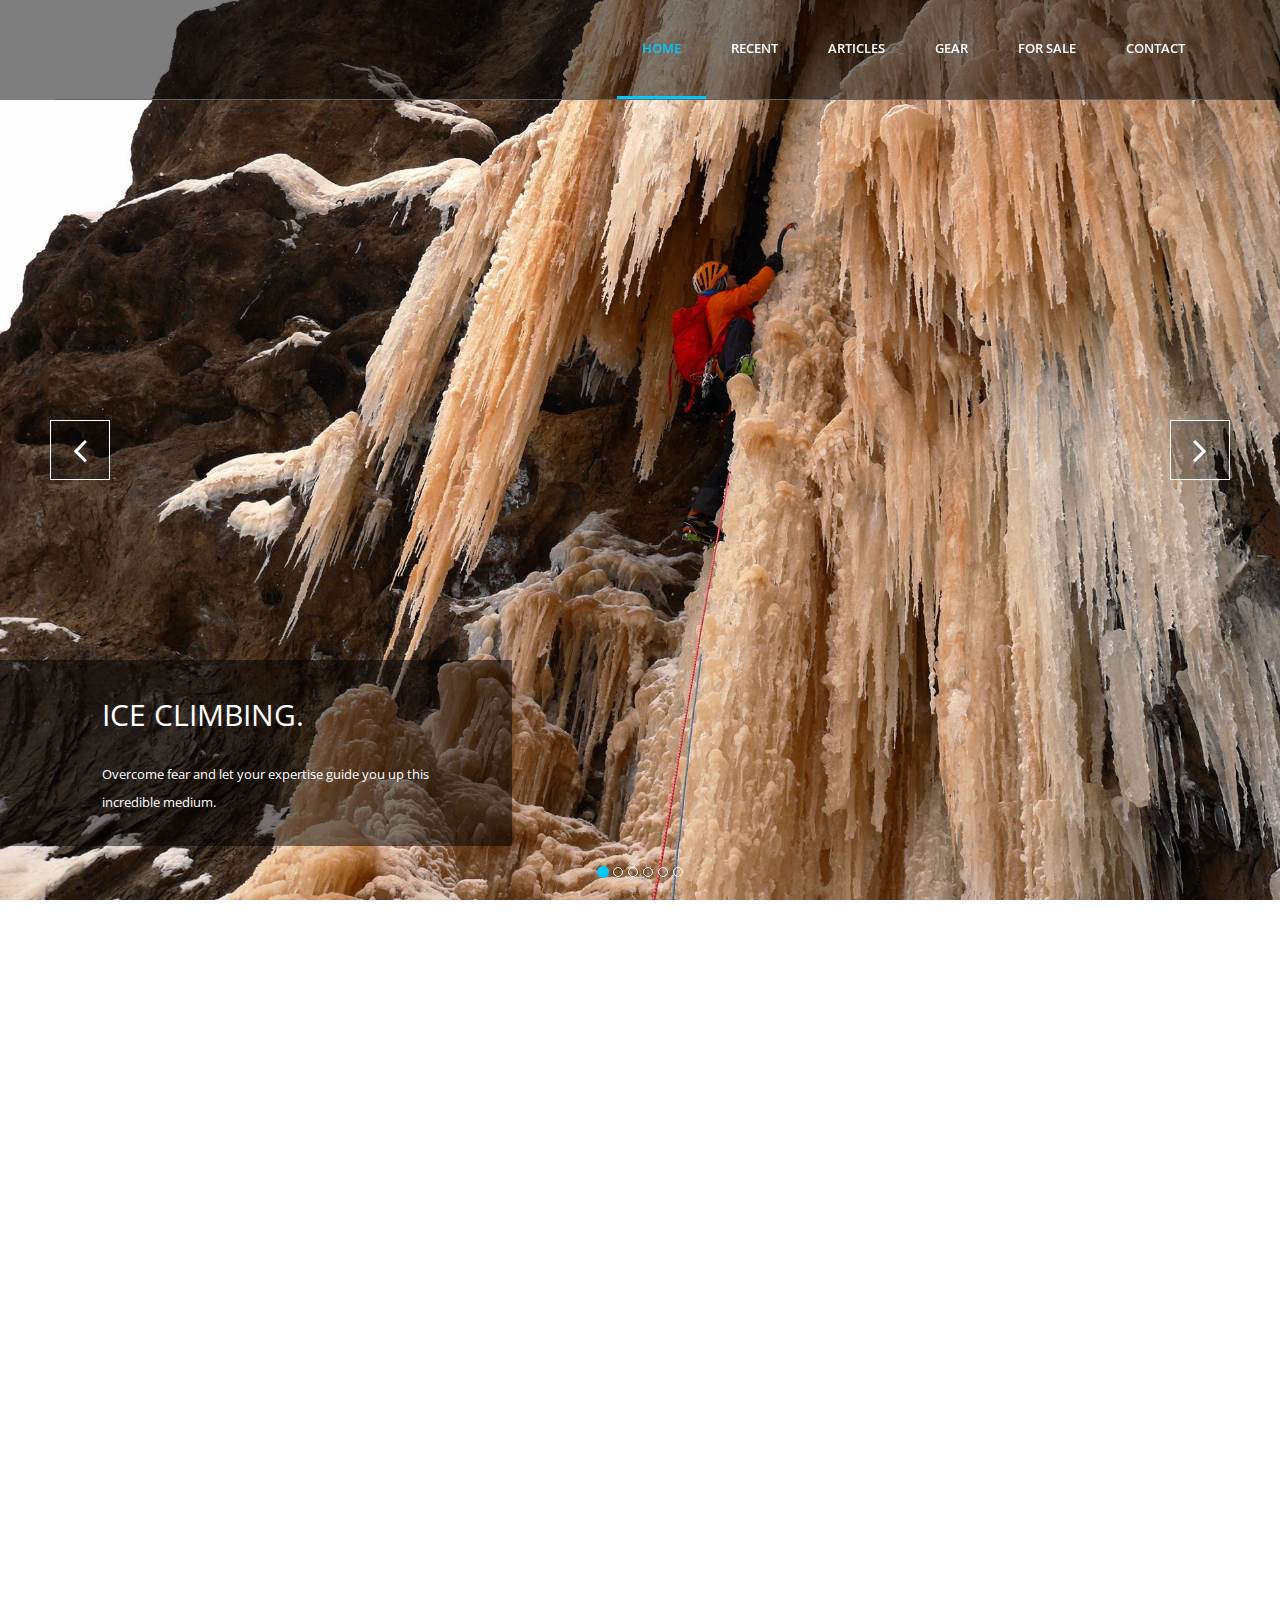
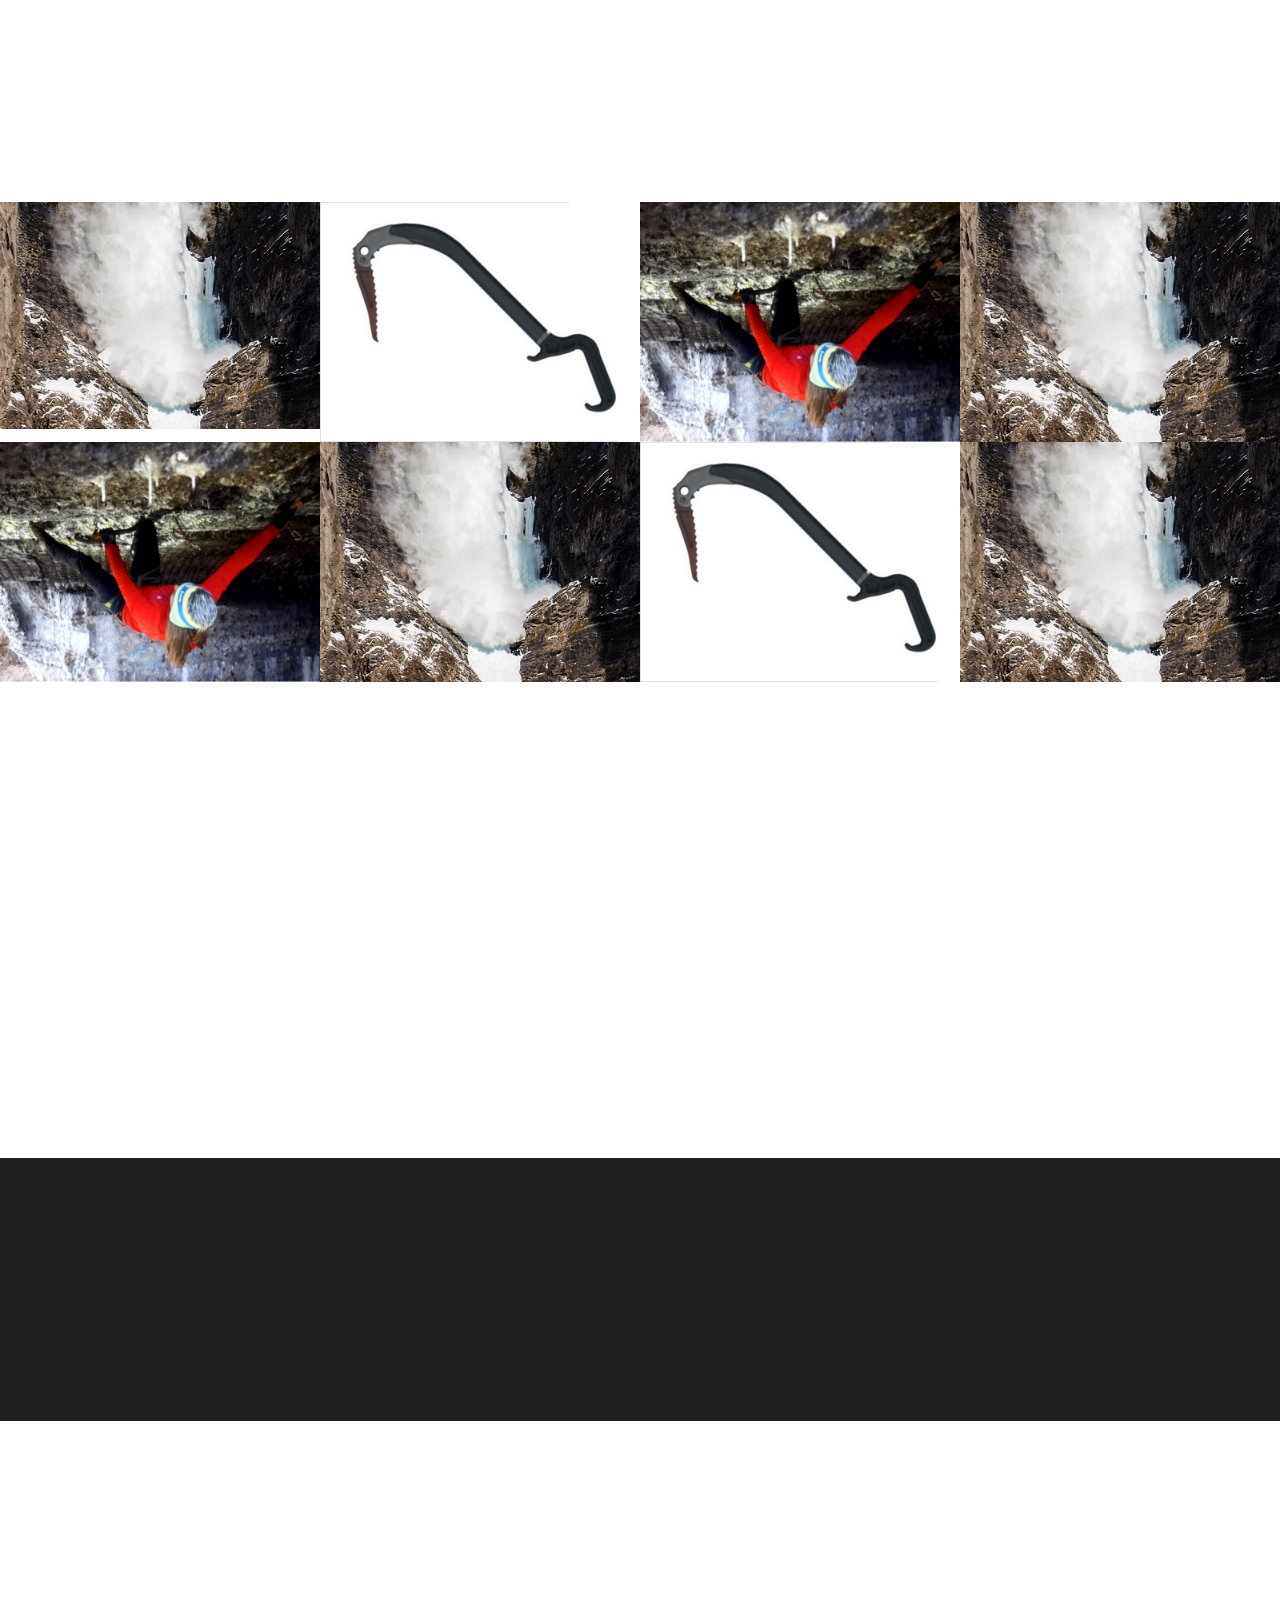
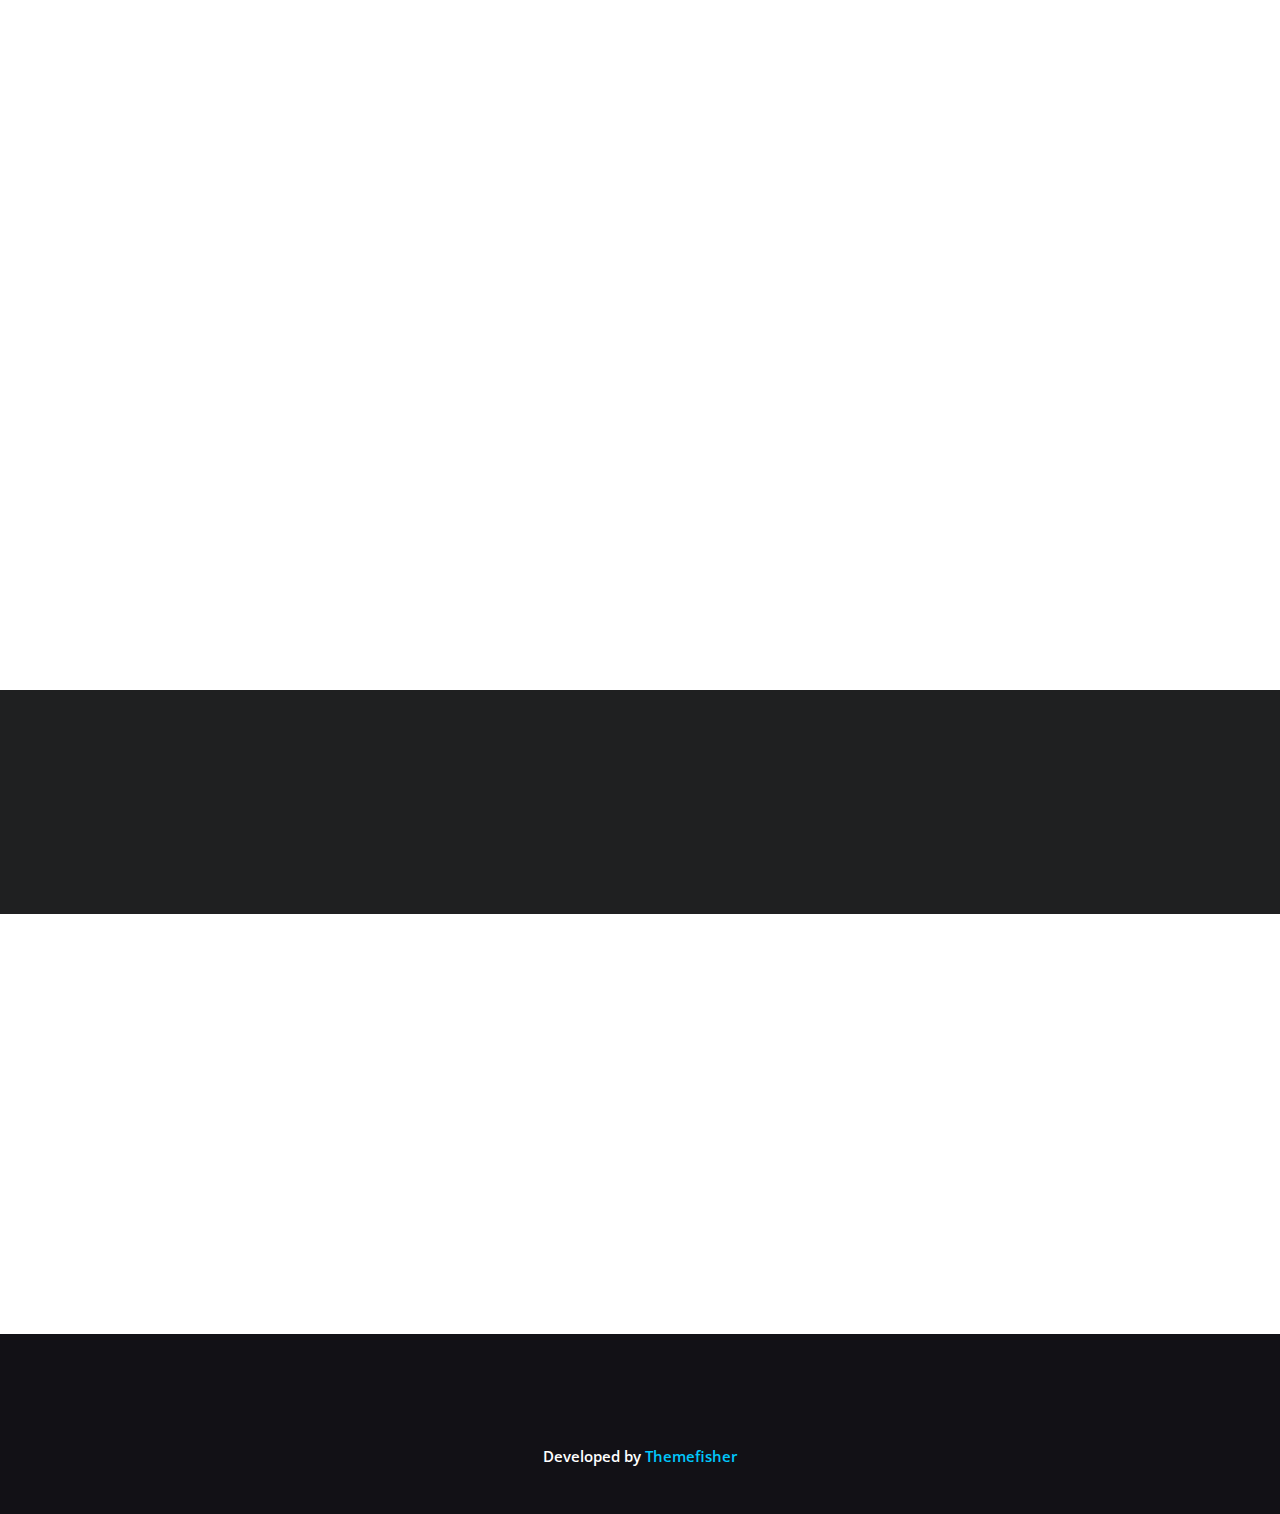
==== commit 39fced89: "nav fix + fb fix" ====
--- a/index.html
+++ b/index.html
@@ -45,7 +45,7 @@
     </head>
 	
     <body>
-
+<div class="fb-follow" data-href="https://www.facebook.com/jjabl" data-layout="standard" data-size="large" data-show-faces="true"></div>
 <!--
 EXTERNAL DEPS
 ======================= -->
@@ -454,12 +454,17 @@
                 <div class="row">
                     <div class="col-md-7 wow fadeInLeft">
         		Follow me on Facebook!
-                        <iframe src="//www.facebook.com/plugins/follow?href=https%3A%2F%2Fwww.facebook.com%2Fjjabl&amp;layout=standard&amp;show_faces=true&amp;colorscheme=light&amp;width=450&amp;height=80" scrolling="no" frameborder="0" style="border:none; overflow:hidden; width:450px; height:80px;" allowTransparency="true"></iframe>
+<div id="fb-root"></div>
+<script>(function(d, s, id) {
+  var js, fjs = d.getElementsByTagName(s)[0];
+  if (d.getElementById(id)) return;
+  js = d.createElement(s); js.id = id;
+  js.src = "//connect.facebook.net/en_US/sdk.js#xfbml=1&version=v2.8";
+  fjs.parentNode.insertBefore(js, fjs);
+}(document, 'script', 'facebook-jssdk'));</script>
                     </div>
                     <div class="col-md-4 text-left wow fadeInRight">
-                            <div class="fb-follow" data-href="https://www.facebook.com/jjabl" data-layout="standard" data-size="large" data-show-faces="true"></div>
-
-                        <p>Click this button and you'll receive spam until the end of your life.</p>
+                        <p>For most recent updates!</p>
                     </div>
                 </div>
             </div>
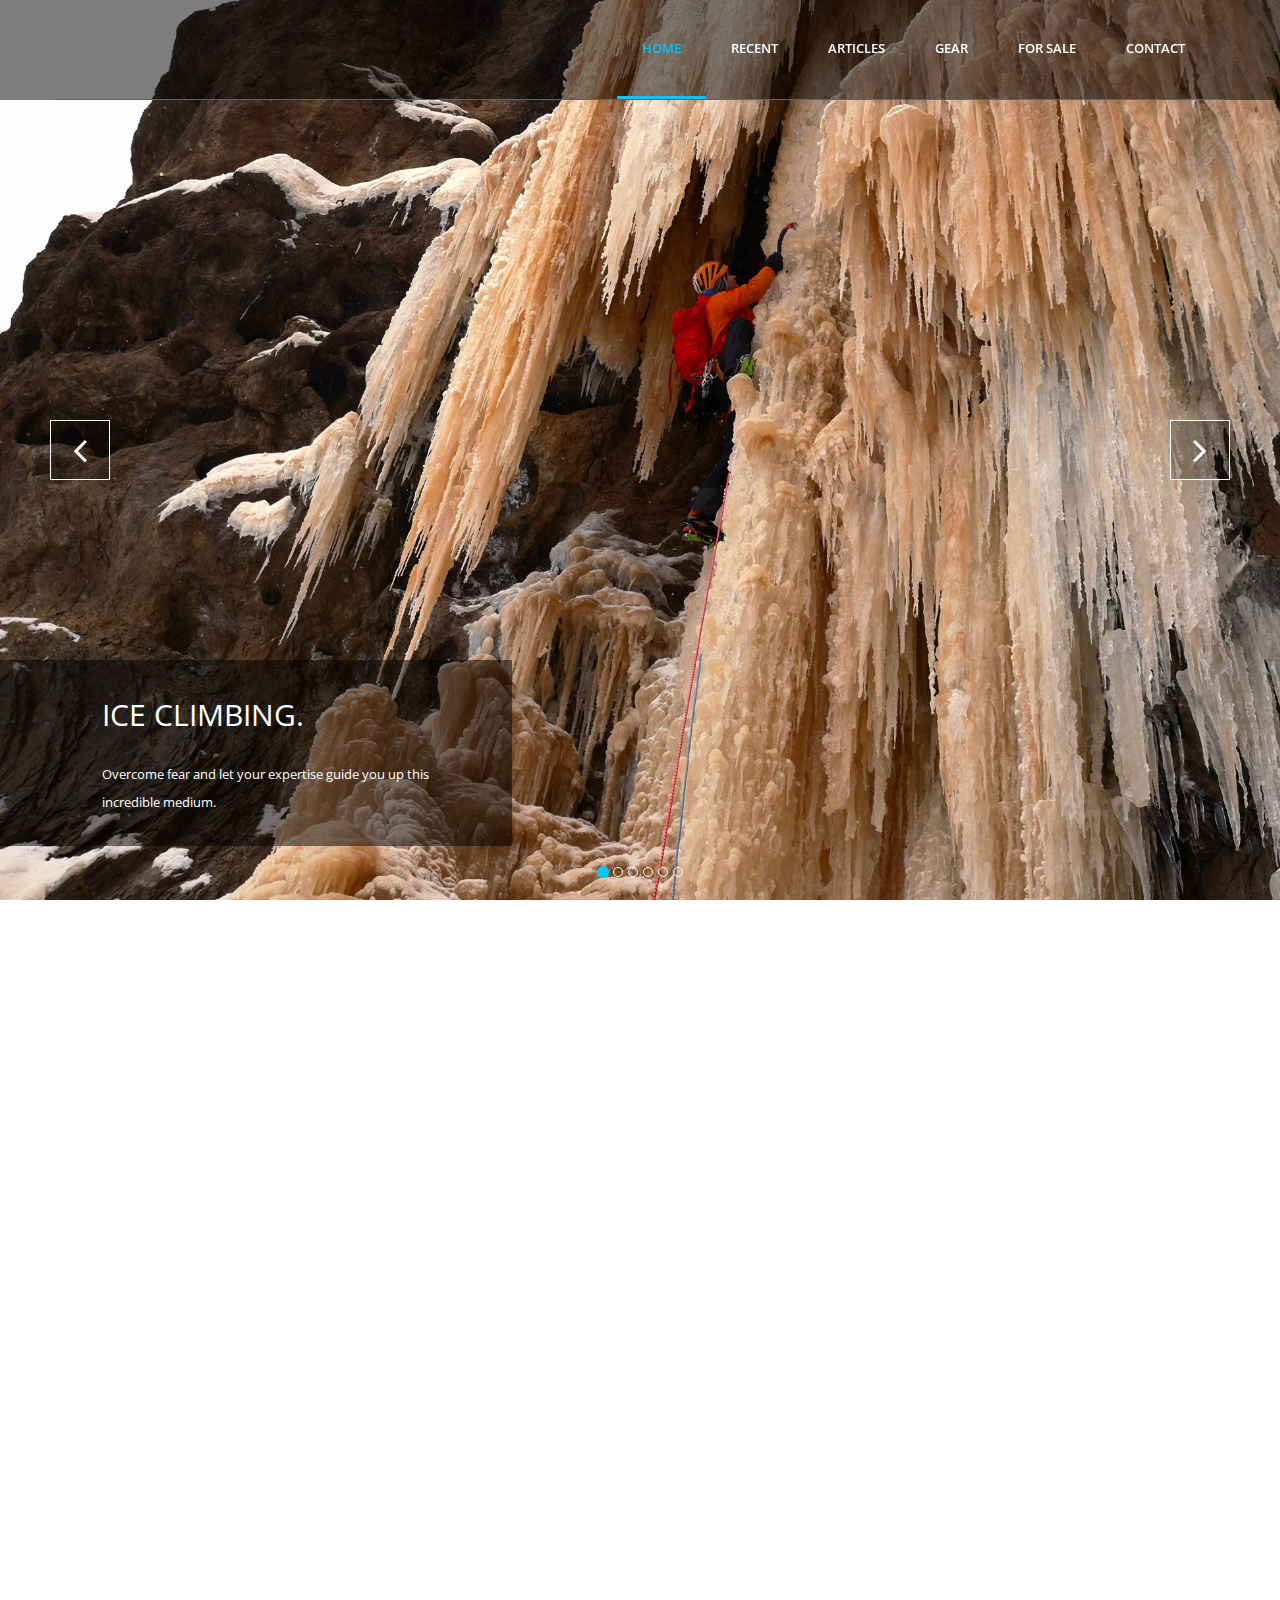
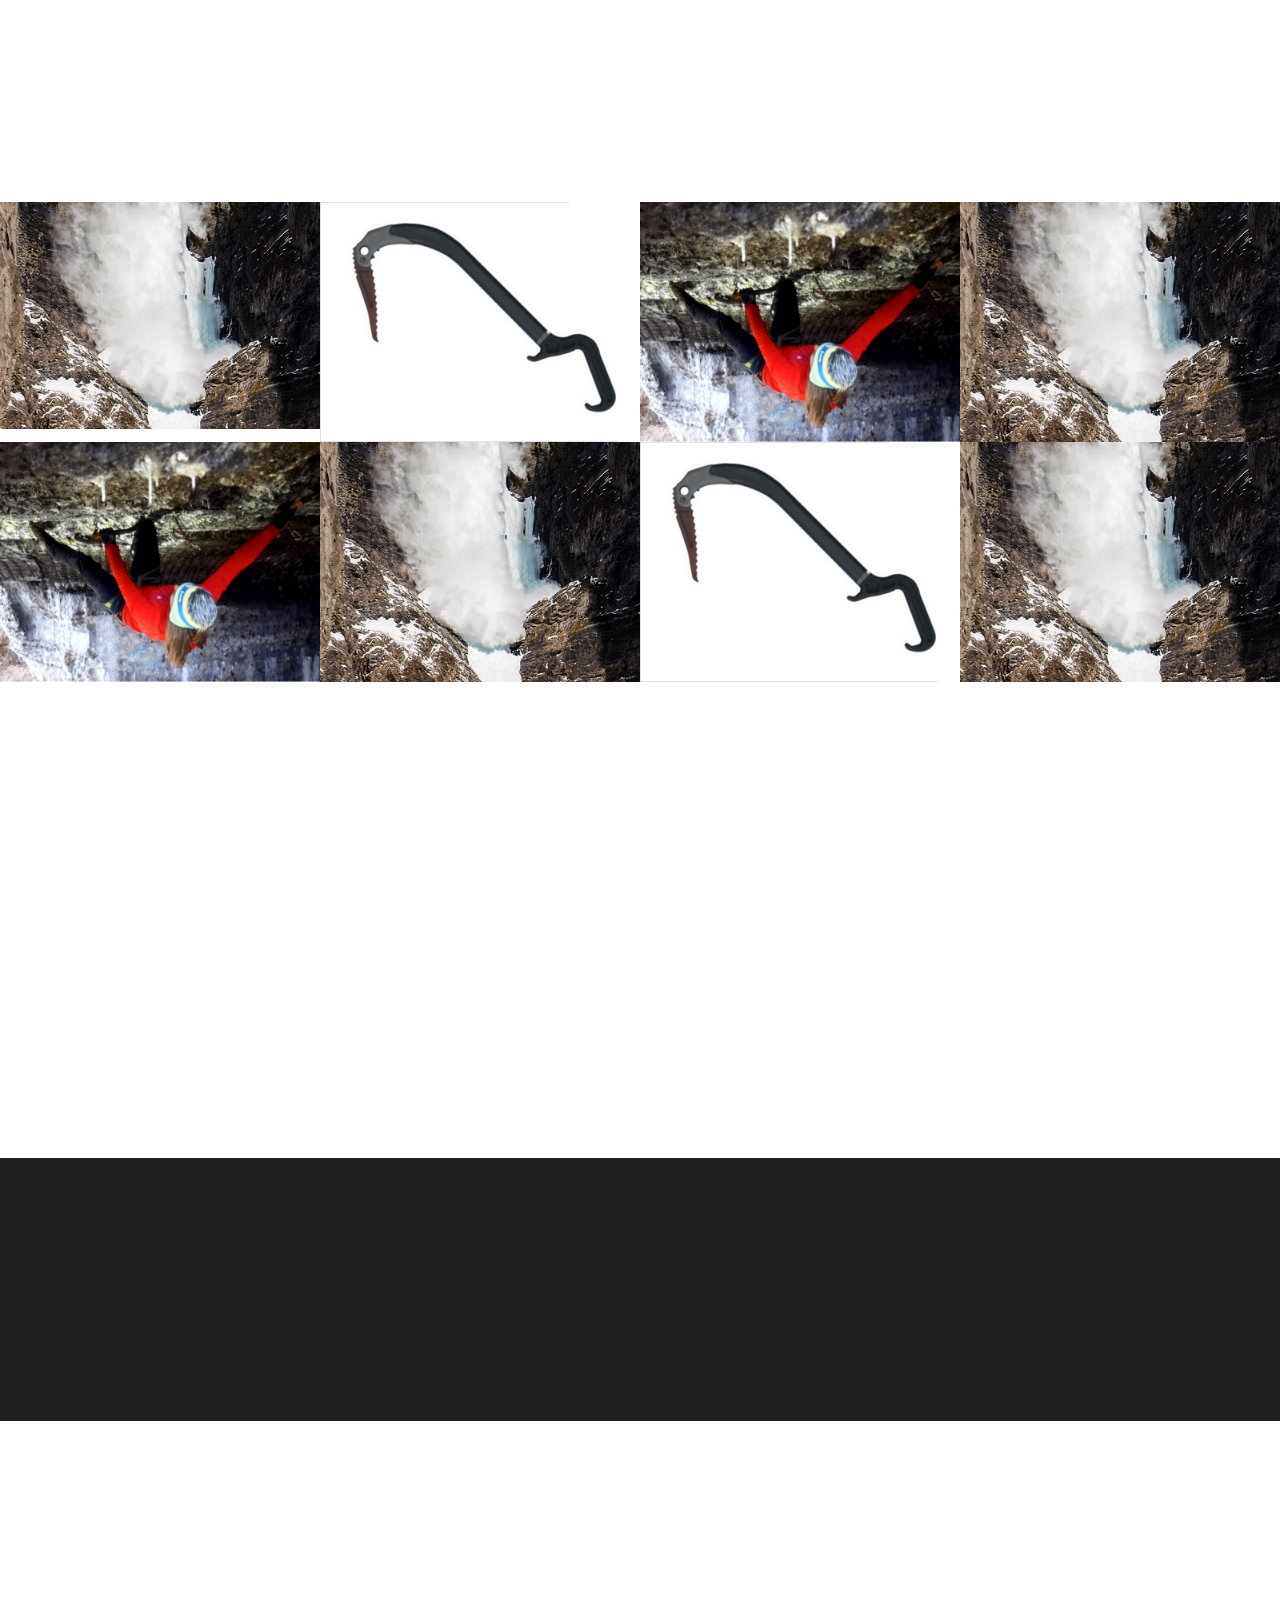
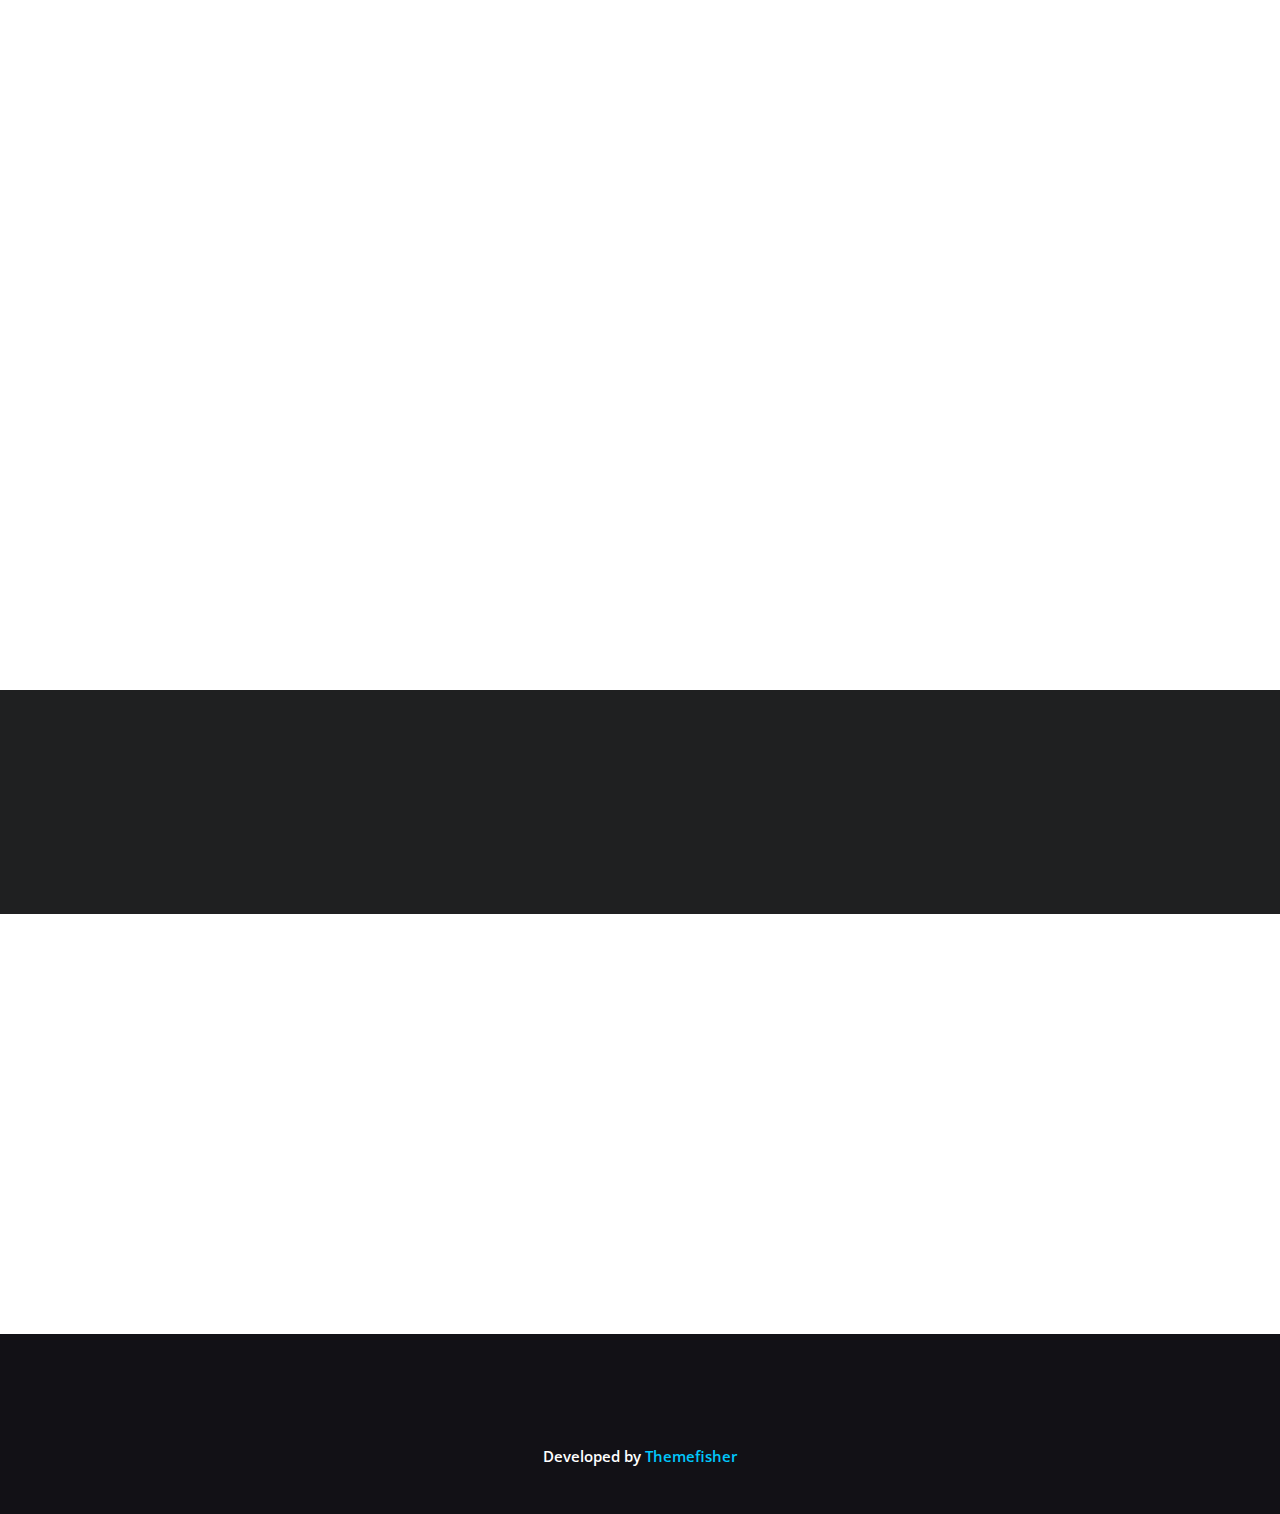
==== commit 600e113a: "fb - only button" ====
--- a/index.html
+++ b/index.html
@@ -45,7 +45,15 @@
     </head>
 	
     <body>
-<div class="fb-follow" data-href="https://www.facebook.com/jjabl" data-layout="standard" data-size="large" data-show-faces="true"></div>
+<div id="fb-root"></div>
+<script>(function(d, s, id) {
+  var js, fjs = d.getElementsByTagName(s)[0];
+  if (d.getElementById(id)) return;
+  js = d.createElement(s); js.id = id;
+  js.src = "//connect.facebook.net/en_US/sdk.js#xfbml=1&version=v2.8";
+  fjs.parentNode.insertBefore(js, fjs);
+}(document, 'script', 'facebook-jssdk'));</script>
+
 <!--
 EXTERNAL DEPS
 ======================= -->
@@ -454,14 +462,7 @@
                 <div class="row">
                     <div class="col-md-7 wow fadeInLeft">
         		Follow me on Facebook!
-<div id="fb-root"></div>
-<script>(function(d, s, id) {
-  var js, fjs = d.getElementsByTagName(s)[0];
-  if (d.getElementById(id)) return;
-  js = d.createElement(s); js.id = id;
-  js.src = "//connect.facebook.net/en_US/sdk.js#xfbml=1&version=v2.8";
-  fjs.parentNode.insertBefore(js, fjs);
-}(document, 'script', 'facebook-jssdk'));</script>
+        		<div class="fb-follow" data-href="https://www.facebook.com/jjabl" data-layout="button" data-size="large" data-show-faces="true"></div>
                     </div>
                     <div class="col-md-4 text-left wow fadeInRight">
                         <p>For most recent updates!</p>
